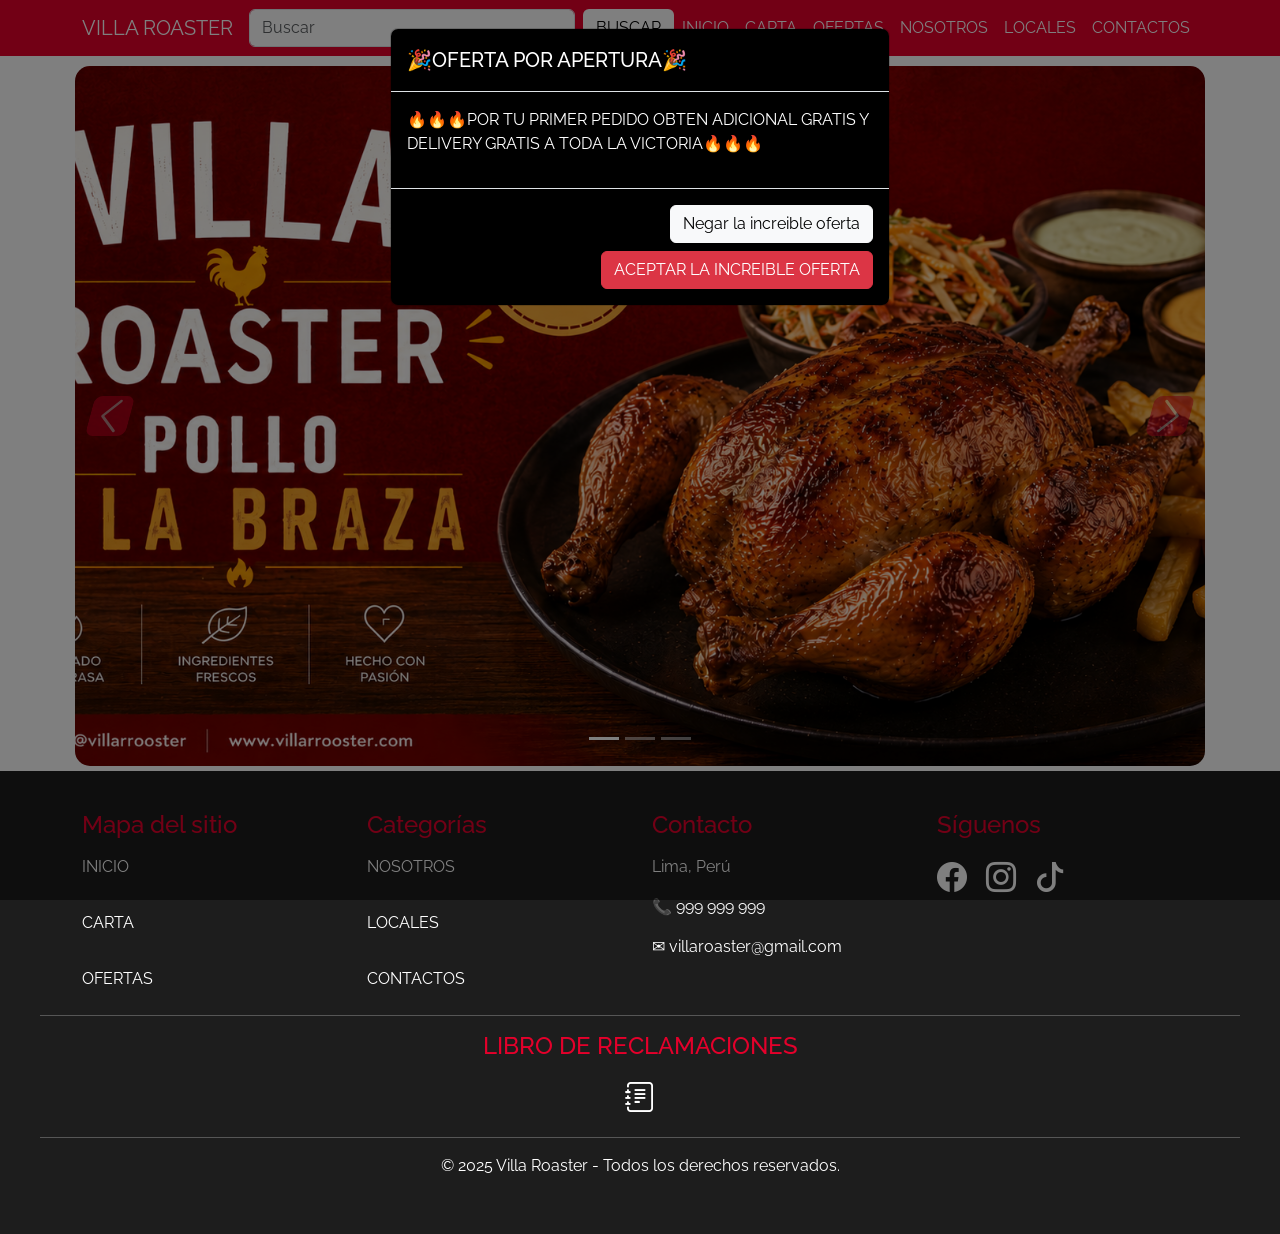
==== index.html @ 6eac6cca "Cambio en el acordeon a colores rojos" ====
<!DOCTYPE html>
<html lang="en">
<head>
    <meta charset="UTF-8">
    <meta name="viewport" content="width=device-width, initial-scale=1.0">
    <title>Document</title>
    <link href="https://cdn.jsdelivr.net/npm/bootstrap@5.3.8/dist/css/bootstrap.min.css" rel="stylesheet" integrity="sha384-sRIl4kxILFvY47J16cr9ZwB07vP4J8+LH7qKQnuqkuIAvNWLzeN8tE5YBujZqJLB" crossorigin="anonymous">
    <!-- iconos de bootstrap -->
     <link rel="stylesheet" href="https://cdn.jsdelivr.net/npm/bootstrap-icons@1.13.1/font/bootstrap-icons.min.css">
     <link rel="stylesheet" href="css/style.css">
     <!-- tipografia de google-->
     <link rel="preconnect" href="https://fonts.googleapis.com">
<link rel="preconnect" href="https://fonts.gstatic.com" crossorigin>
<link href="https://fonts.googleapis.com/css2?family=Raleway:ital,wght@0,100..900;1,100..900&display=swap" rel="stylesheet">
</head>
<body>
    <header class="mdm-header-bg">
        <nav class="navbar mdm-navbar navbar-expand-lg">
            <div class="container">
                <a class="navbar-brand mdm-navbar-name" href="index.html">VILLA ROASTER</a>
                <button class="navbar-toggler" type="button" data-bs-toggle="collapse" data-bs-target="#navbarSupportedContent" aria-controls="navbarSupportedContent" aria-expanded="false" aria-label="Toggle navigation">
                <span class="navbar-toggler-icon"></span>
                </button>
                <form class="d-flex" role="search">
                    <input class="form-control me-2" type="search" placeholder="Buscar" aria-label="Search"/>
                    <button class="btn mdm-btn-header" type="submit">BUSCAR</button>
                </form>
                <div class="collapse navbar-collapse" id="navbarSupportedContent">
                <ul class="navbar-nav ms-auto mb-2 mb-lg-0">
                    <li class="nav-item">
                    <a class="nav-link mdm-nav-link active" aria-current="page" href="index.html">INICIO</a>
                    </li>
                    <li class="nav-item">
                    <a class="nav-link  mdm-nav-link" href="carta.html">CARTA</a>
                    </li>
                    <li class="nav-item">
                    <a class="nav-link  mdm-nav-link" href="ofertas.html">OFERTAS</a>
                    </li>
                    <li class="nav-item">
                    <a class="nav-link  mdm-nav-link" href="nosotros.html">NOSOTROS</a>
                    </li>
                    <li class="nav-item">
                    <a class="nav-link  mdm-nav-link" href="locales.html">LOCALES</a>
                    </li>
                    <li class="nav-item">
                    <a class="nav-link  mdm-nav-link" href="contactos.html">CONTACTOS</a>
                    </li>
                </ul>
                </div>
            </div>
        </nav>
    </header>
    <main class="container mdm-main">
        <div id="carouselExampleIndicators" class="carousel slide">
  <div class="carousel-indicators">
    <button type="button" data-bs-target="#carouselExampleIndicators" data-bs-slide-to="0" class="active" aria-current="true" aria-label="Slide 1"></button>
    <button type="button" data-bs-target="#carouselExampleIndicators" data-bs-slide-to="1" aria-label="Slide 2"></button>
    <button type="button" data-bs-target="#carouselExampleIndicators" data-bs-slide-to="2" aria-label="Slide 3"></button>
  </div>
  <div class="carousel-inner">
    <div class="carousel-item mdm-carousel-item active">
      <img src="images/pollov1-index.png" class="d-block w-100" alt="...">
    </div>
    <div class="carousel-item mdm-carousel-item">
      <img src="images/pollov2-index.jfif" class="d-block w-100" alt="...">
    </div>
    <div class="carousel-item mdm-carousel-item">
      <img src="images/pollov3-index.jfif" class="d-block w-100" alt="...">
    </div>
  </div>
  <button class="carousel-control-prev mdm-carousel-control-prev" type="button" data-bs-target="#carouselExampleIndicators" data-bs-slide="prev">
    <span class="carousel-control-prev-icon mdm-carousel-control-prev-icon" aria-hidden="true"></span>
    <span class="visually-hidden">Previous</span>
  </button>
  <button class="carousel-control-next mdm-carousel-control-next" type="button" data-bs-target="#carouselExampleIndicators" data-bs-slide="next">
    <span class="carousel-control-next-icon mdm-carousel-control-next-icon" aria-hidden="true"></span>
    <span class="visually-hidden">Next</span>
  </button>
</div>
    </main>
    <footer class="mdm-footer">
    <div class="container">
    <div class="row">

        <div class="col-md-3">
            <h4>Mapa del sitio</h4>

            <a href='index.html'>INICIO</a><br>
            <a href='/carta.html'>CARTA</a><br>
            <a href='/ofertas.html'>OFERTAS</a>
        </div>

        <div class="col-md-3">
            <h4>Categorías</h4>

            <a href='/nosotros.html'>NOSOTROS</a><br>
            <a href='/locales.html'>LOCALES</a><br>
            <a href='/contactos.html'>CONTACTOS</a>
        </div>

        <div class="col-md-3">
            <h4>Contacto</h4>

            <p> Lima, Perú</p>
            <p>📞 999 999 999</p>
            <p>✉ villaroaster@gmail.com</p>
        </div>
        <div class="col-md-3">
            <h4>Síguenos</h4>

            <i class="bi bi-facebook"></i>
            <i class="bi bi-instagram"></i>
            <i class="bi bi-tiktok"></i>
        </div>
    </div>
    </div>
    <hr>
    <div class="row mdm-libro_de_reclamaciones">
      <h4>LIBRO DE RECLAMACIONES</h4>
      <i class="bi bi-journal-text"></i>
    </div>
    <hr>
    <p class="text-center">
        © 2025 Villa Roaster - Todos los derechos reservados.
    </p>
</footer>
<div class="modal" id="modal" tabindex="-1">
  <div class="modal-dialog">
    <div class="modal-content">
      <div class="modal-header">
        <h5 class="modal-title">🎉OFERTA POR APERTURA🎉</h5>
        <button type="button" class="btn-close" data-bs-dismiss="modal" aria-label="Close"></button>
      </div>
      <div class="modal-body">
        <p>🔥🔥🔥POR TU PRIMER PEDIDO OBTEN ADICIONAL GRATIS Y DELIVERY GRATIS A TODA LA VICTORIA🔥🔥🔥</p>
      </div>
      <div class="modal-footer ">
        <button type="button" class="btn btn-light" data-bs-dismiss="modal">Negar la increible oferta</button>
        <a href="contactos.html"class="btn btn-danger">ACEPTAR LA INCREIBLE OFERTA</a>
      </div>
    </div>
  </div>
</div>
<script src="https://cdn.jsdelivr.net/npm/bootstrap@5.3.8/dist/js/bootstrap.bundle.min.js"></script>
<script>
    window.onload = function () {
        const modal = new bootstrap.Modal(document.getElementById('modal'));
        modal.show();
    };
</script>
</body>
</html>
---- css/style.css ----
body{
    font-family: "Raleway", sans-serif;
}
.mdm-logo-header{
    max-width: 100px;
}
.mdm-btn-header{
    background-color: white;
    color: black;
}
.mdm-header-seeker{
    width: 1500px;
    gap: 15px;
}
.mdm-navbar-name.navbar-brand{
    color: white !important;
}
.mdm-nav-link{
    color: white !important;
    gap: 5px;
}
.mdm-villaroaster-header{
    color: white;
}

.mdm-navbar{ 
    background-color: #E4002B;
}
.mdm-navbar form{
    width: 500px;
}
.mdm-main{
    margin-top: 5px;
    padding: 5px;
}

.mdm-carousel-item img{ 
    width: 100%;
    height: 700px;
    object-fit: cover;
    border-radius: 15px;
}

.mdm-carousel-control-prev{
    justify-content: flex-start;
    padding-left: 15px;
}

.mdm-carousel-control-next{ /* Mueve el boton de la flecha derecha hacia el borde derecho */
    justify-content: flex-end;
    padding-right: 15px;
}

.mdm-carousel-control-prev-icon,
.mdm-carousel-control-next-icon{
    background-color: #E4002B; /* Fondo rojo */
    padding: 20px;
    border-radius: 8px; 
    transform: skew(-15deg); /*inclina un boton*/
}
.mdm-footer{
    background-color: #1d1d1d;
    color: white;
    padding: 40px;
}

.mdm-footer h4{
    margin-bottom: 15px;
    color: #E4002B;
}

.mdm-footer a{
    color: white;
    text-decoration: none;
    display: block;
    margin-bottom: 8px;
}

.mdm-footer a:hover{
    color: #E4002B;
}

.mdm-footer i{
    font-size: 30px;
    margin-right: 15px;
    cursor: pointer;
}
.mdm-libro_de_reclamaciones{
    text-align: center;
}
.mdm-cards{
    border: none;
}
.mdm-cards img{
        width: 100%;
     height: 300px;
     object-fit: cover;
}
.modal-content h5{
color: white;
}
.modal-content p{
    color: white;
}
.modal-content{
    background-color: black;
}
.mdm-accordion-nosotros{
    background-color: #E4002B;
    color: white;
    border-radius: 15px;
}
.mdm-accordion-nosotros .accordion-button{
    background-color: #E4002B;
    color: white;
}
.mdm-accordion-nosotros .accordion-button:focus{
    box-shadow: none;
    outline: none;
}
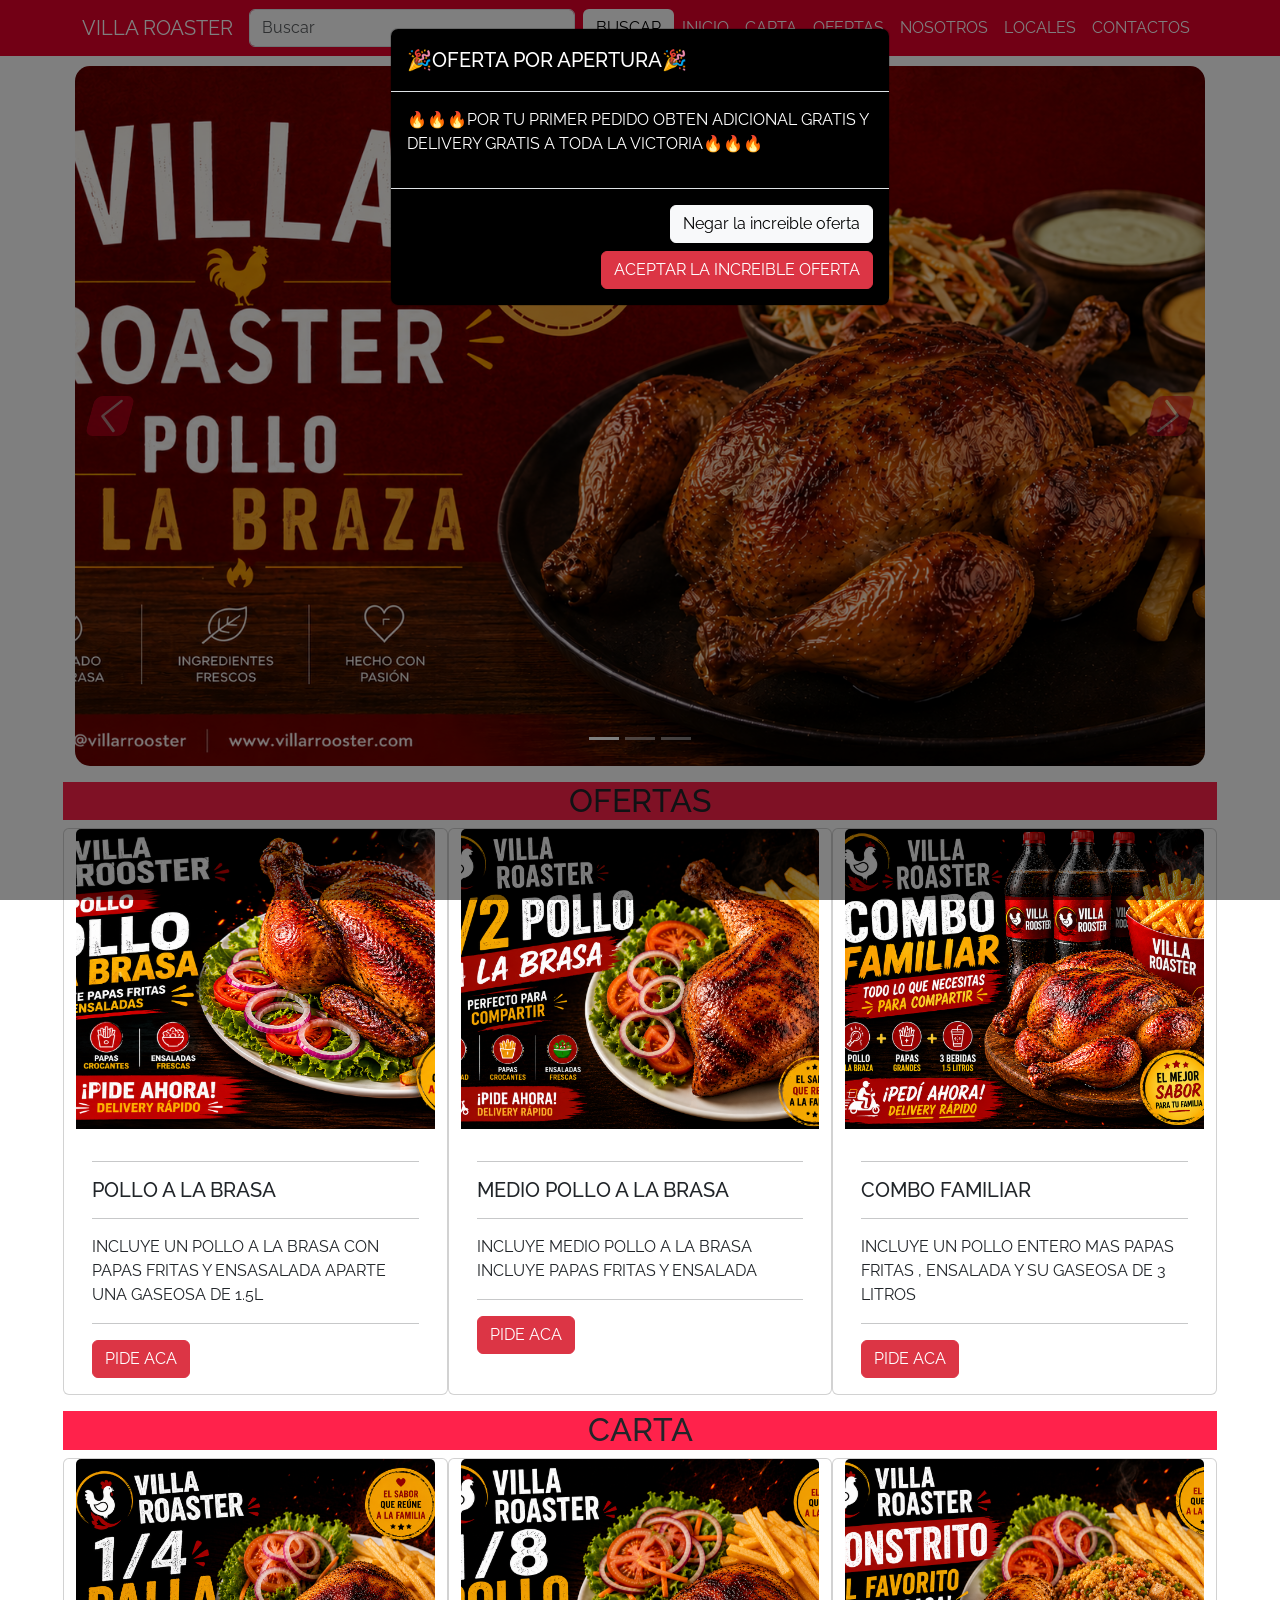
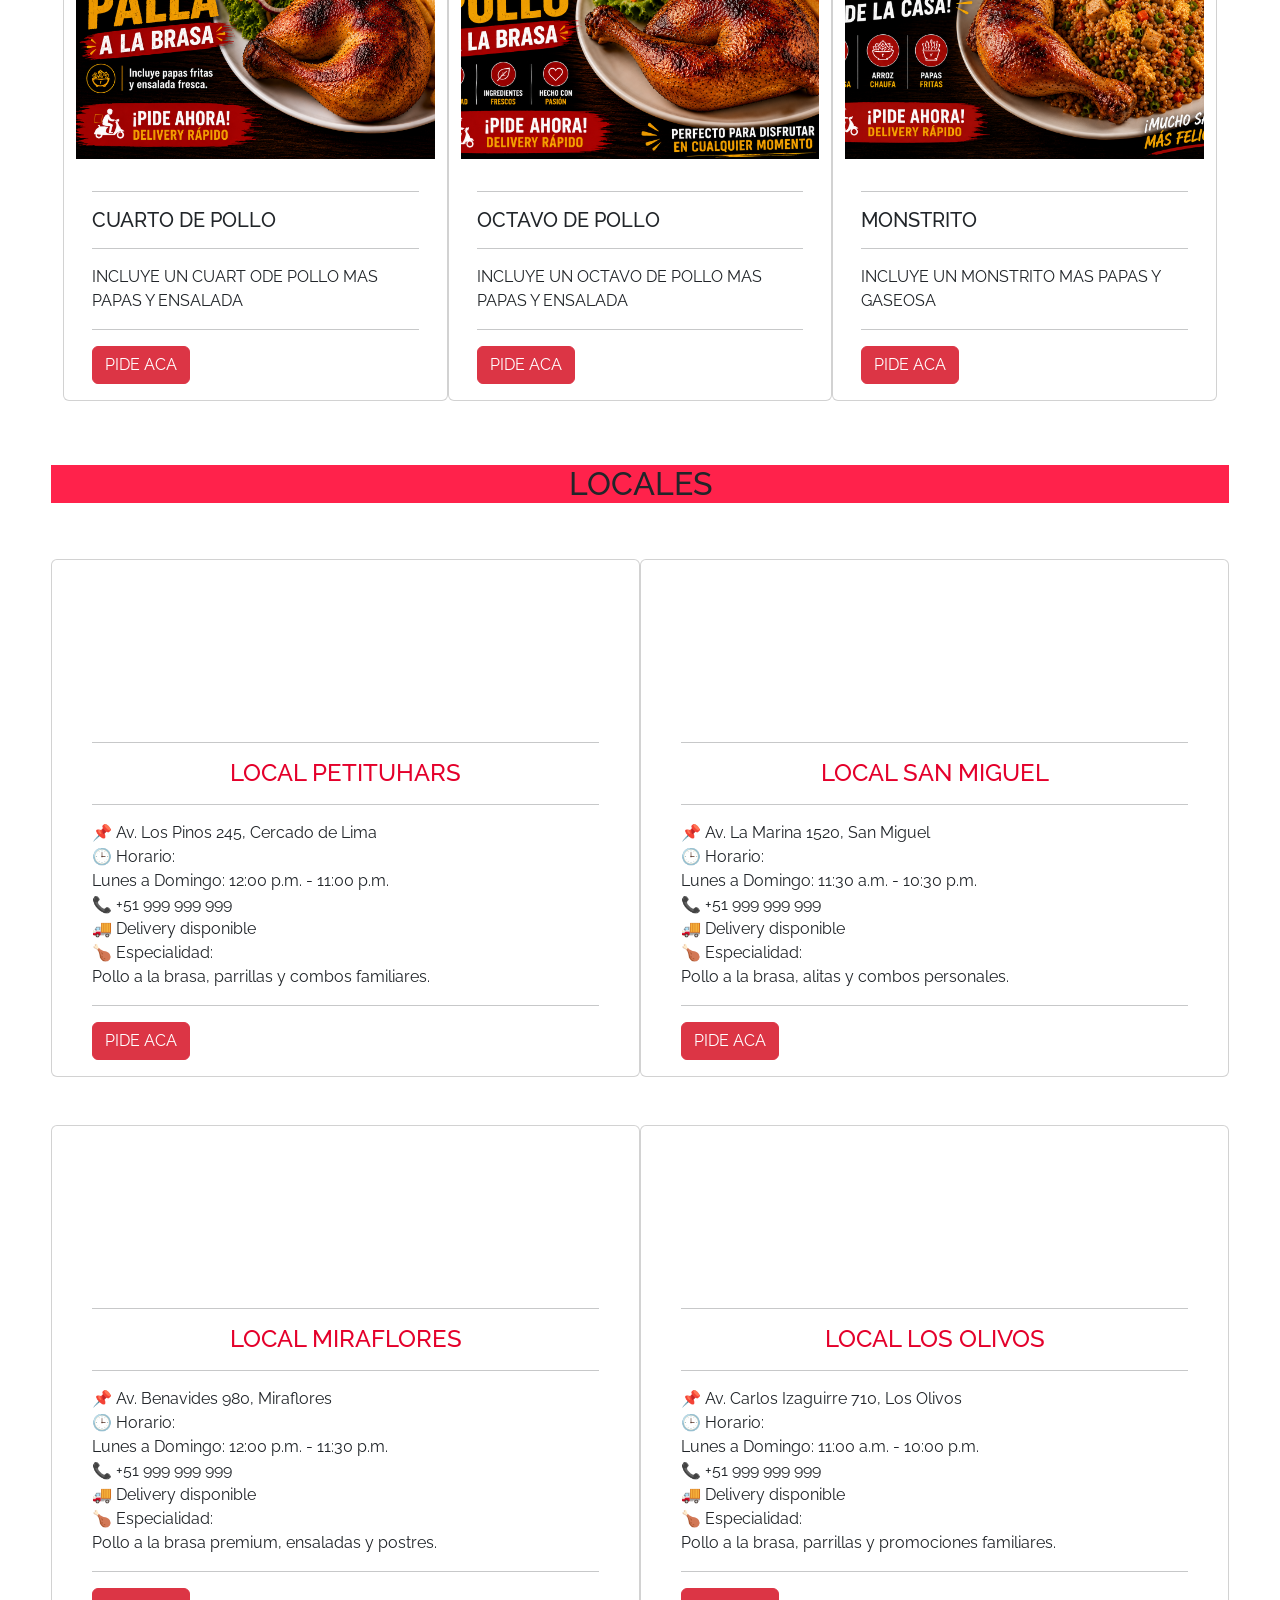
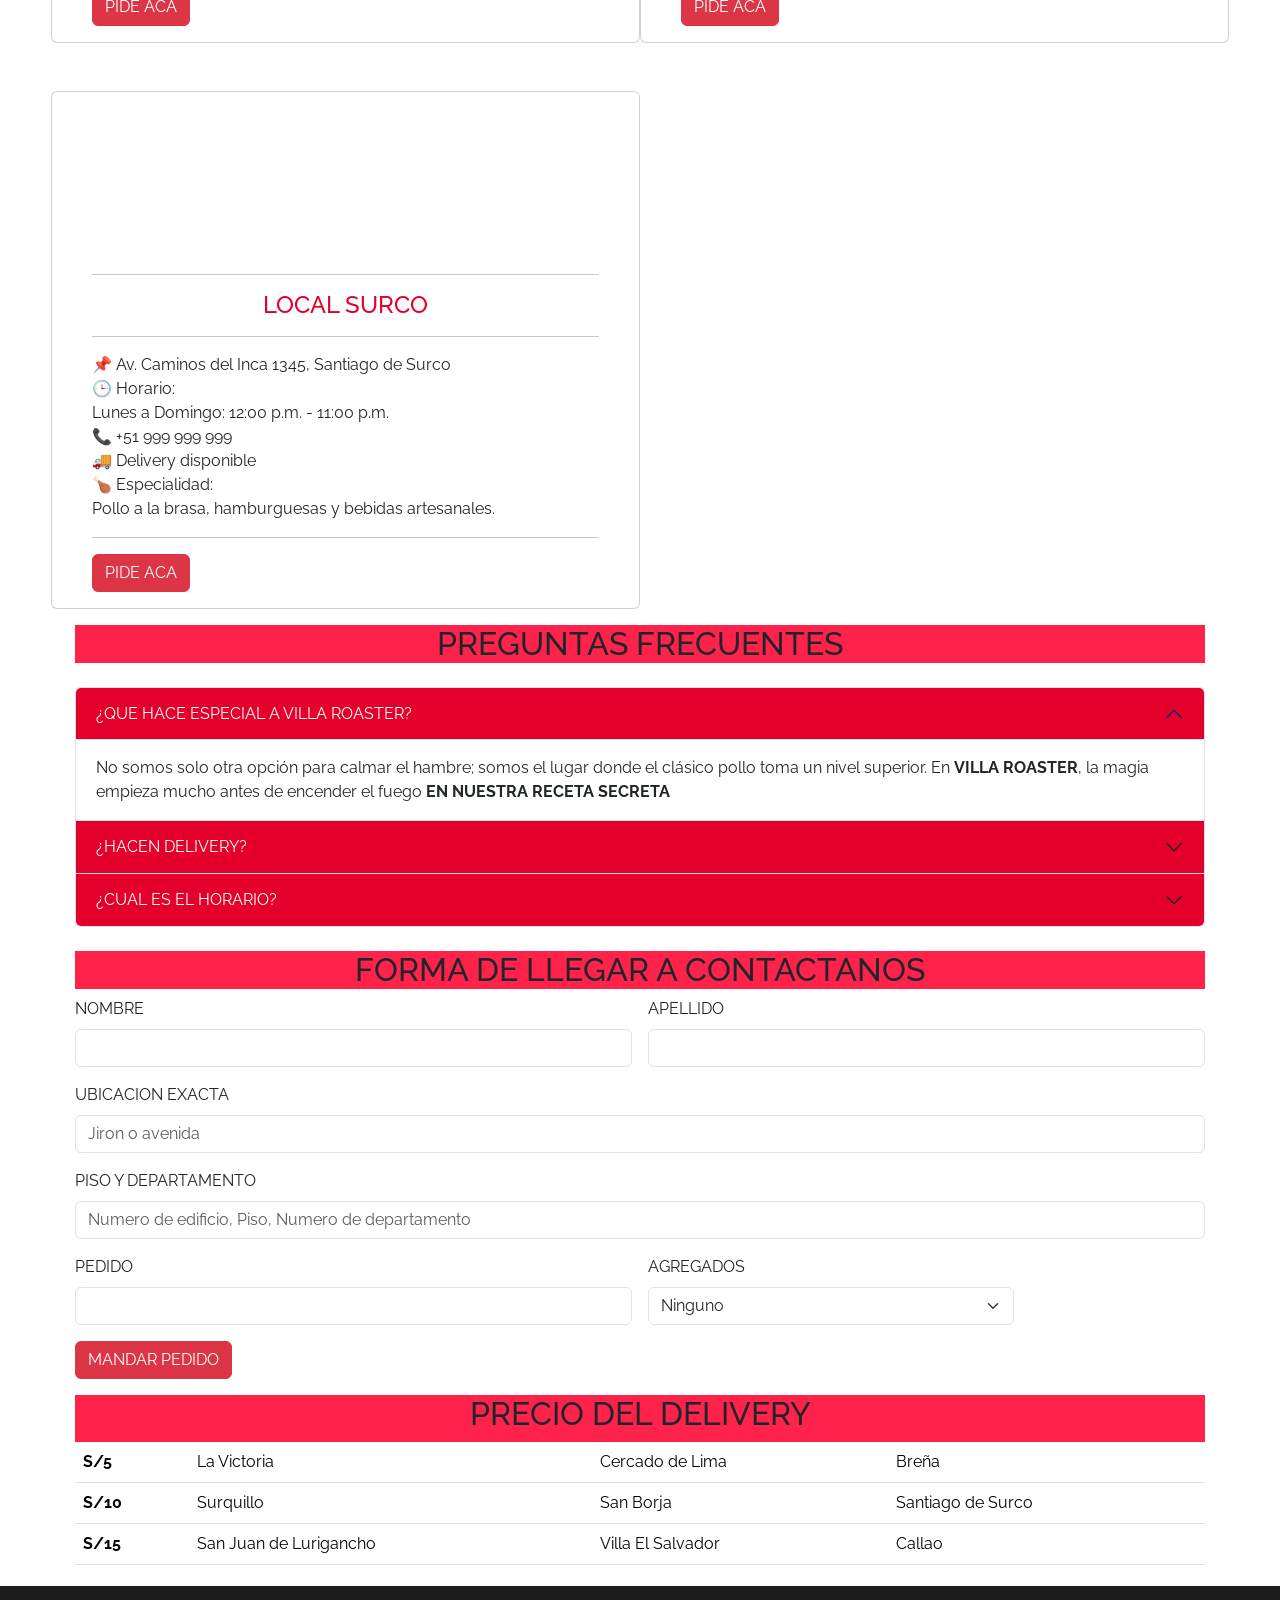
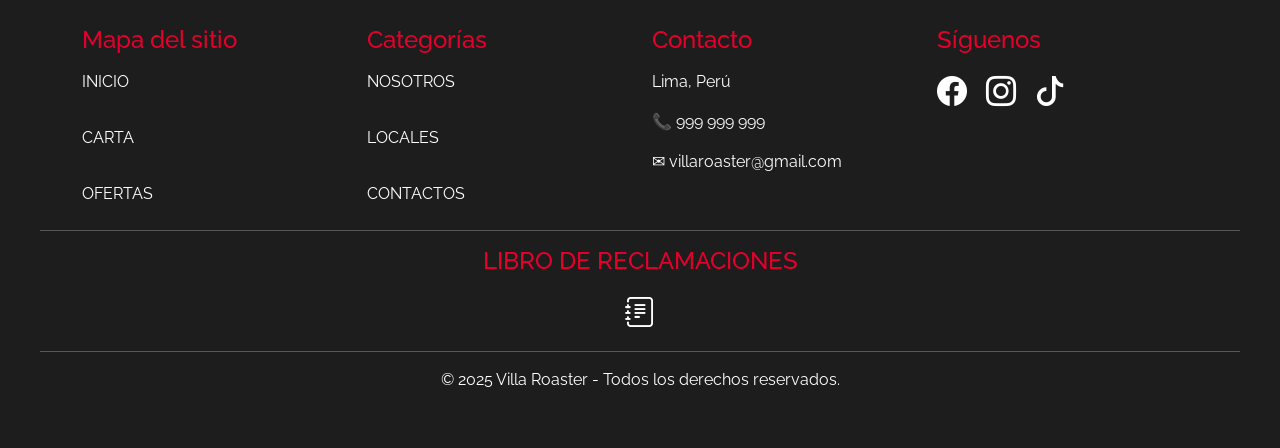
==== commit 3a7c9181: "Se mejoro la presentacion del index" ====
--- a/index.html
+++ b/index.html
@@ -77,6 +77,287 @@
     <span class="visually-hidden">Next</span>
   </button>
 </div>
+<section class="row mdm-cards my-3">
+  <h2 class="mdm-background-h2 mdm-h2-index">OFERTAS</h2>
+  <div class="card col-md-6 col-lg-4">
+              <img src="images/ofertav1" class="card-img-top" alt="...">
+             <div class="card-body">
+                <hr>
+                 <h5 class="card-title">POLLO A LA BRASA</h5>
+                 <hr>
+                 <p class="card-text"> INCLUYE UN POLLO A LA BRASA
+                    CON PAPAS FRITAS Y ENSASALADA APARTE UNA GASEOSA DE 1.5L
+                 </p>
+                 <hr>
+                 <a href="contactos.html" class="btn btn-danger">PIDE ACA</a>
+             </div>
+          </div>
+          <div class="card col-md-6 col-lg-4">
+              <img src="images/ofertav2.png" class="card-img-top" alt="...">
+             <div class="card-body">
+                <hr>
+                 <h5 class="card-title">MEDIO POLLO A LA BRASA</h5>
+                 <hr>
+                 <p class="card-text">INCLUYE MEDIO POLLO A LA BRASA
+                    INCLUYE PAPAS FRITAS Y ENSALADA
+                 </p>
+                 <hr>
+                 <a href="contactos.html" class="btn btn-danger">PIDE ACA</a>
+             </div>
+          </div>
+          <div class="card col-md-6 col-lg-4">
+              <img src="images/ofertav3.png" class="card-img-top" alt="...">
+             <div class="card-body">
+                <hr>
+                 <h5 class="card-title">COMBO FAMILIAR </h5>
+                 <hr>
+                 <p class="card-text">INCLUYE UN POLLO ENTERO MAS PAPAS FRITAS , ENSALADA Y SU GASEOSA DE 3 LITROS</p>
+                 <hr>
+                 <a href="contac" class="btn btn-danger">PIDE ACA</a>
+             </div>
+          </div>
+</section>
+<section class="row mdm-cards my-3">
+  <H2 class="mdm-background-h2 mdm-h2-index">CARTA</H2>
+  <div class="card col-md-6 col-lg-4">
+              <img src="images/cartav1.png" class="card-img-top" alt="...">
+             <div class="card-body">
+                <hr>
+                 <h5 class="card-title">CUARTO DE POLLO</h5>
+                 <hr>
+                 <p class="card-text"> INCLUYE UN CUART ODE POLLO MAS PAPAS Y ENSALADA
+                 </p>
+                 <hr>
+                 <a href="contactos.html" class="btn btn-danger">PIDE ACA</a>
+             </div>
+          </div>
+          <div class="card col-md-6 col-lg-4">
+              <img src="images/cartav2.png" class="card-img-top" alt="...">
+             <div class="card-body">
+                <hr>
+                 <h5 class="card-title">OCTAVO DE POLLO</h5>
+                 <hr>
+                 <p class="card-text">INCLUYE UN OCTAVO DE POLLO MAS PAPAS Y ENSALADA
+                 </p>
+                 <hr>
+                 <a href="contactos.html" class="btn btn-danger">PIDE ACA</a>
+             </div>
+          </div>
+          <div class="card col-md-6 col-lg-4">
+              <img src="images/cartav3.png" class="card-img-top" alt="...">
+             <div class="card-body">
+                <hr>
+                 <h5 class="card-title">MONSTRITO </h5>
+                 <hr>
+                 <p class="card-text">INCLUYE UN MONSTRITO MAS PAPAS Y GASEOSA</p>
+                 <hr>
+                 <a href="contac" class="btn btn-danger">PIDE ACA</a>
+             </div>
+          </div>
+</section>
+<section class="row my-3 g-5">
+  <h2 class="mdm-background-h2 mdm-h2-index">LOCALES</h2>
+  <div class="card col-md-12 col-lg-6">
+              <iframe class="mdm-google" src="https://www.google.com/maps/embed?pb=!1m18!1m12!1m3!1d4689.100770601916!2d-77.03832402413627!3d-12.067105942281426!2m3!1f0!2f0!3f0!3m2!1i1024!2i768!4f13.1!3m3!1m2!1s0x9105c8eb0ef54037%3A0x6dc14dcc4062cff1!2sIDAT%20-%20Campus%20Centro%20de%20Lima!5e1!3m2!1sen!2spe!4v1783303279409!5m2!1sen!2spe"style="border:0;" allowfullscreen="" loading="lazy" referrerpolicy="strict-origin-when-cross-origin"></iframe>
+             <div class="card-body">
+                <hr>
+                 <h4 class="card-title mdm-card-text">LOCAL PETITUHARS</h4>
+                 <p class="card-text mdm-card-text"> 
+                    <hr>
+                    📌 Av. Los Pinos 245, Cercado de Lima <br>
+                    🕒 Horario:<br>
+                    Lunes a Domingo: 12:00 p.m. - 11:00 p.m. <br>
+                    📞 +51 999 999 999 <br>
+                    🚚 Delivery disponible <br>
+                    🍗 Especialidad:<br>
+                    Pollo a la brasa, parrillas y combos familiares.
+                 </p>
+                 <hr>
+                 <a href="contactos.html" class="btn btn-danger">PIDE ACA</a>
+             </div>
+          </div>
+          <div class="card col-md-12 col-lg-6">
+              <iframe class="mdm-google" src="https://www.google.com/maps/embed?pb=!1m18!1m12!1m3!1d4689.100770601916!2d-77.03832402413627!3d-12.067105942281426!2m3!1f0!2f0!3f0!3m2!1i1024!2i768!4f13.1!3m3!1m2!1s0x9105c8eb0ef54037%3A0x6dc14dcc4062cff1!2sIDAT%20-%20Campus%20Centro%20de%20Lima!5e1!3m2!1sen!2spe!4v1783303279409!5m2!1sen!2spe"style="border:0;" allowfullscreen="" loading="lazy" referrerpolicy="strict-origin-when-cross-origin"></iframe>
+             <div class="card-body">
+                <hr>
+                 <h4 class="card-title mdm-card-text">LOCAL SAN MIGUEL</h4>
+                 <p class="card-text mdm-card-text"> 
+                    <hr>
+                    📌 Av. La Marina 1520, San Miguel <br>
+                    🕒 Horario:<br>
+                    Lunes a Domingo: 11:30 a.m. - 10:30 p.m. <br>
+                    📞 +51 999 999 999 <br>
+                    🚚 Delivery disponible <br>
+                    🍗 Especialidad:<br>
+                    Pollo a la brasa, alitas y combos personales.
+                 </p>
+                 <hr>
+                 <a href="contactos.html" class="btn btn-danger">PIDE ACA</a>
+             </div>
+          </div>
+          <div class="card col-md-12 col-lg-6">
+              <iframe class="mdm-google" src="https://www.google.com/maps/embed?pb=!1m18!1m12!1m3!1d4689.100770601916!2d-77.03832402413627!3d-12.067105942281426!2m3!1f0!2f0!3f0!3m2!1i1024!2i768!4f13.1!3m3!1m2!1s0x9105c8eb0ef54037%3A0x6dc14dcc4062cff1!2sIDAT%20-%20Campus%20Centro%20de%20Lima!5e1!3m2!1sen!2spe!4v1783303279409!5m2!1sen!2spe"style="border:0;" allowfullscreen="" loading="lazy" referrerpolicy="strict-origin-when-cross-origin"></iframe>
+             <div class="card-body">
+                <hr>
+                 <h4 class="card-title mdm-card-text">LOCAL MIRAFLORES</h4>
+                 <p class="card-text mdm-card-text"> 
+                    <hr>
+                    📌 Av. Benavides 980, Miraflores <br>
+                    🕒 Horario:<br>
+                    Lunes a Domingo: 12:00 p.m. - 11:30 p.m. <br>
+                    📞 +51 999 999 999 <br>
+                    🚚 Delivery disponible <br>
+                    🍗 Especialidad:<br>
+                    Pollo a la brasa premium, ensaladas y postres.
+                 <hr>
+                 <a href="contactos.html" class="btn btn-danger">PIDE ACA</a>
+             </div>
+          </div>
+          <div class="card col-md-12 col-lg-6">
+              <iframe class="mdm-google" src="https://www.google.com/maps/embed?pb=!1m18!1m12!1m3!1d4689.100770601916!2d-77.03832402413627!3d-12.067105942281426!2m3!1f0!2f0!3f0!3m2!1i1024!2i768!4f13.1!3m3!1m2!1s0x9105c8eb0ef54037%3A0x6dc14dcc4062cff1!2sIDAT%20-%20Campus%20Centro%20de%20Lima!5e1!3m2!1sen!2spe!4v1783303279409!5m2!1sen!2spe"style="border:0;" allowfullscreen="" loading="lazy" referrerpolicy="strict-origin-when-cross-origin"></iframe>
+             <div class="card-body">
+                <hr>
+                 <h4 class="card-title mdm-card-text">LOCAL LOS OLIVOS</h4>
+                 <p class="card-text mdm-card-text"> 
+                    <hr>
+                    📌 Av. Carlos Izaguirre 710, Los Olivos <br>
+                    🕒 Horario:<br>
+                    Lunes a Domingo: 11:00 a.m. - 10:00 p.m. <br>
+                    📞 +51 999 999 999 <br>
+                    🚚 Delivery disponible <br>
+                    🍗 Especialidad:<br>
+                    Pollo a la brasa, parrillas y promociones familiares.
+                 </p>
+                 <hr>
+                 <a href="contactos.html" class="btn btn-danger">PIDE ACA</a>
+             </div>
+          </div>
+          <div class="card col-md-12 col-lg-6">
+              <iframe class="mdm-google" src="https://www.google.com/maps/embed?pb=!1m18!1m12!1m3!1d4689.100770601916!2d-77.03832402413627!3d-12.067105942281426!2m3!1f0!2f0!3f0!3m2!1i1024!2i768!4f13.1!3m3!1m2!1s0x9105c8eb0ef54037%3A0x6dc14dcc4062cff1!2sIDAT%20-%20Campus%20Centro%20de%20Lima!5e1!3m2!1sen!2spe!4v1783303279409!5m2!1sen!2spe"style="border:0;" allowfullscreen="" loading="lazy" referrerpolicy="strict-origin-when-cross-origin"></iframe>
+             <div class="card-body">
+                <hr>
+                 <h4 class="card-title mdm-card-text">LOCAL SURCO</h4>
+                 <p class="card-text mdm-card-text"> 
+                    <hr>
+                    📌 Av. Caminos del Inca 1345, Santiago de Surco <br>
+                    🕒 Horario:<br>
+                    Lunes a Domingo: 12:00 p.m. - 11:00 p.m. <br>
+                    📞 +51 999 999 999 <br>
+                    🚚 Delivery disponible <br>
+                    🍗 Especialidad:<br>
+                    Pollo a la brasa, hamburguesas y bebidas artesanales.
+                 </p>
+                 <hr>
+                 <a href="contactos.html" class="btn btn-danger">PIDE ACA</a>
+             </div>
+          </div>
+</section>
+<section class="g-3">
+  <H2 class="mdm-background-h2 mdm-h2-index">PREGUNTAS FRECUENTES</H2>
+  <div class="accordion my-4 mdm-accordion-nosotros" id="accordionExample">
+  <div class="accordion-item">
+    <h2 class="accordion-header">
+      <button class="accordion-button" type="button" data-bs-toggle="collapse" data-bs-target="#collapseOne" aria-expanded="true" aria-controls="collapseOne">
+        ¿QUE HACE ESPECIAL A VILLA ROASTER?
+      </button>
+    </h2>
+    <div id="collapseOne" class="accordion-collapse collapse show " data-bs-parent="#accordionExample">
+      <div class="accordion-body">
+        No somos solo otra opción para calmar el hambre; somos el lugar donde el clásico pollo toma un nivel superior. En <strong>VILLA ROASTER</strong>, la magia empieza mucho antes de encender el fuego<strong> EN NUESTRA RECETA SECRETA</strong>
+      </div>
+    </div>
+  </div>
+  <div class="accordion-item">
+    <h2 class="accordion-header">
+      <button class="accordion-button collapsed" type="button" data-bs-toggle="collapse" data-bs-target="#collapseTwo" aria-expanded="false" aria-controls="collapseTwo">
+        ¿HACEN DELIVERY?
+      </button>
+    </h2>
+    <div id="collapseTwo" class="accordion-collapse collapse" data-bs-parent="#accordionExample">
+      <div class="accordion-body">
+        <strong>SI</strong>. Hacemos envios a todo lima y el costo depende de su ubicacion
+      </div>
+    </div>
+  </div>
+  <div class="accordion-item">
+    <h2 class="accordion-header">
+      <button class="accordion-button collapsed" type="button" data-bs-toggle="collapse" data-bs-target="#collapseThree" aria-expanded="false" aria-controls="collapseThree">
+        ¿CUAL ES EL HORARIO?
+      </button>
+    </h2>
+    <div id="collapseThree" class="accordion-collapse collapse" data-bs-parent="#accordionExample">
+      <div class="accordion-body">
+        <strong>DE 10:00 AM HASTA LAS 8:00 PM</strong>, Ese es nuestro horario fijo 24/7 como asu vez procuramos el cuidado de nuestros personal con horarios rotativos.
+      </div>
+    </div>
+  </div>
+</div>
+</section>
+<section>
+  <H2 class="mdm-h2-index mdm-background-h2">FORMA DE LLEGAR A CONTACTANOS</H2>
+  <form class="row g-3">
+  <div class="col-md-6">
+    <label for="Nombre" class="form-label">NOMBRE</label>
+    <input type="text" class="form-control" id="inputEmail4">
+  </div>
+  <div class="col-md-6">
+    <label for="Apellido" class="form-label">APELLIDO</label>
+    <input type="text" class="form-control" id="inputPassword4">
+  </div>
+  <div class="col-12">
+    <label for="Ubicacion" class="form-label">UBICACION EXACTA</label>
+    <input type="text" class="form-control" id="inputAddress" placeholder="Jiron o avenida">
+  </div>
+  <div class="col-12">
+    <label for="Piso_Apartamento" class="form-label">PISO Y DEPARTAMENTO</label>
+    <input type="text" class="form-control" id="inputAddress2" placeholder="Numero de edificio, Piso, Numero de departamento">
+  </div>
+  <div class="col-md-6">
+    <label for="Pedido" class="form-label">PEDIDO</label>
+    <input type="text" class="form-control" id="COLOCA TU PEDIDO ">
+  </div>
+  <div class="col-md-4">
+    <label for="AGREGADOS" class="form-label">AGREGADOS</label>
+    <select id="inputState" class="form-select">
+      <option selected>Ninguno</option>
+      <option>Pepsi 3LT</option>
+      <option>Coca Cola 3LT</option>
+      <option>Extra papas</option>
+      <option>Extra Ensalada</option>
+      <option>Extra mayonesa marca Toji aiii</option>
+    </select>
+  </div>
+  </div>
+  <div class="col-12">
+    <button type="submit" class="btn btn-danger">MANDAR PEDIDO</button>
+  </div>
+</form>
+</section>
+<section class="mdm-background-h2 my-3">
+  <h2 class="mdm-h2-index">PRECIO DEL DELIVERY</h2>
+  <table class="table">
+  <tbody class="mdm-table">
+    <tr>
+      <th scope="row">S/5</th>
+      <td>La Victoria</td>
+      <td>Cercado de Lima</td>
+      <td>Breña</td>
+    </tr>
+    <tr>
+      <th scope="row">S/10</th>
+      <td>Surquillo</td>
+      <td>San Borja</td>
+      <td>Santiago de Surco</td>
+    </tr>
+    <tr>
+      <th scope="row">S/15</th>
+      <td>San Juan de Lurigancho</td>
+      <td>Villa El Salvador</td>
+      <td>Callao</td>
+    </tr>
+  </tbody>
+</table>
+</section>
     </main>
     <footer class="mdm-footer">
     <div class="container">
--- a/css/style.css
+++ b/css/style.css
@@ -117,4 +117,26 @@
 .mdm-accordion-nosotros .accordion-button:focus{
     box-shadow: none;
     outline: none;
+}
+.mdm-cards-premises{
+    max-width: 100%;
+    width: 500px;
+    text-align: center;
+    margin: auto;
+    color: red;
+}
+.mdm-video{
+    width: 600px;
+    align-items: center;
+    text-align: center;
+}
+.mdm-card-text{
+    color:#E4002B;
+    text-align: center;
+}
+.mdm-background-h2{
+    background-color: #ff224b;
+}
+.mdm-h2-index{
+    text-align: center;
 }
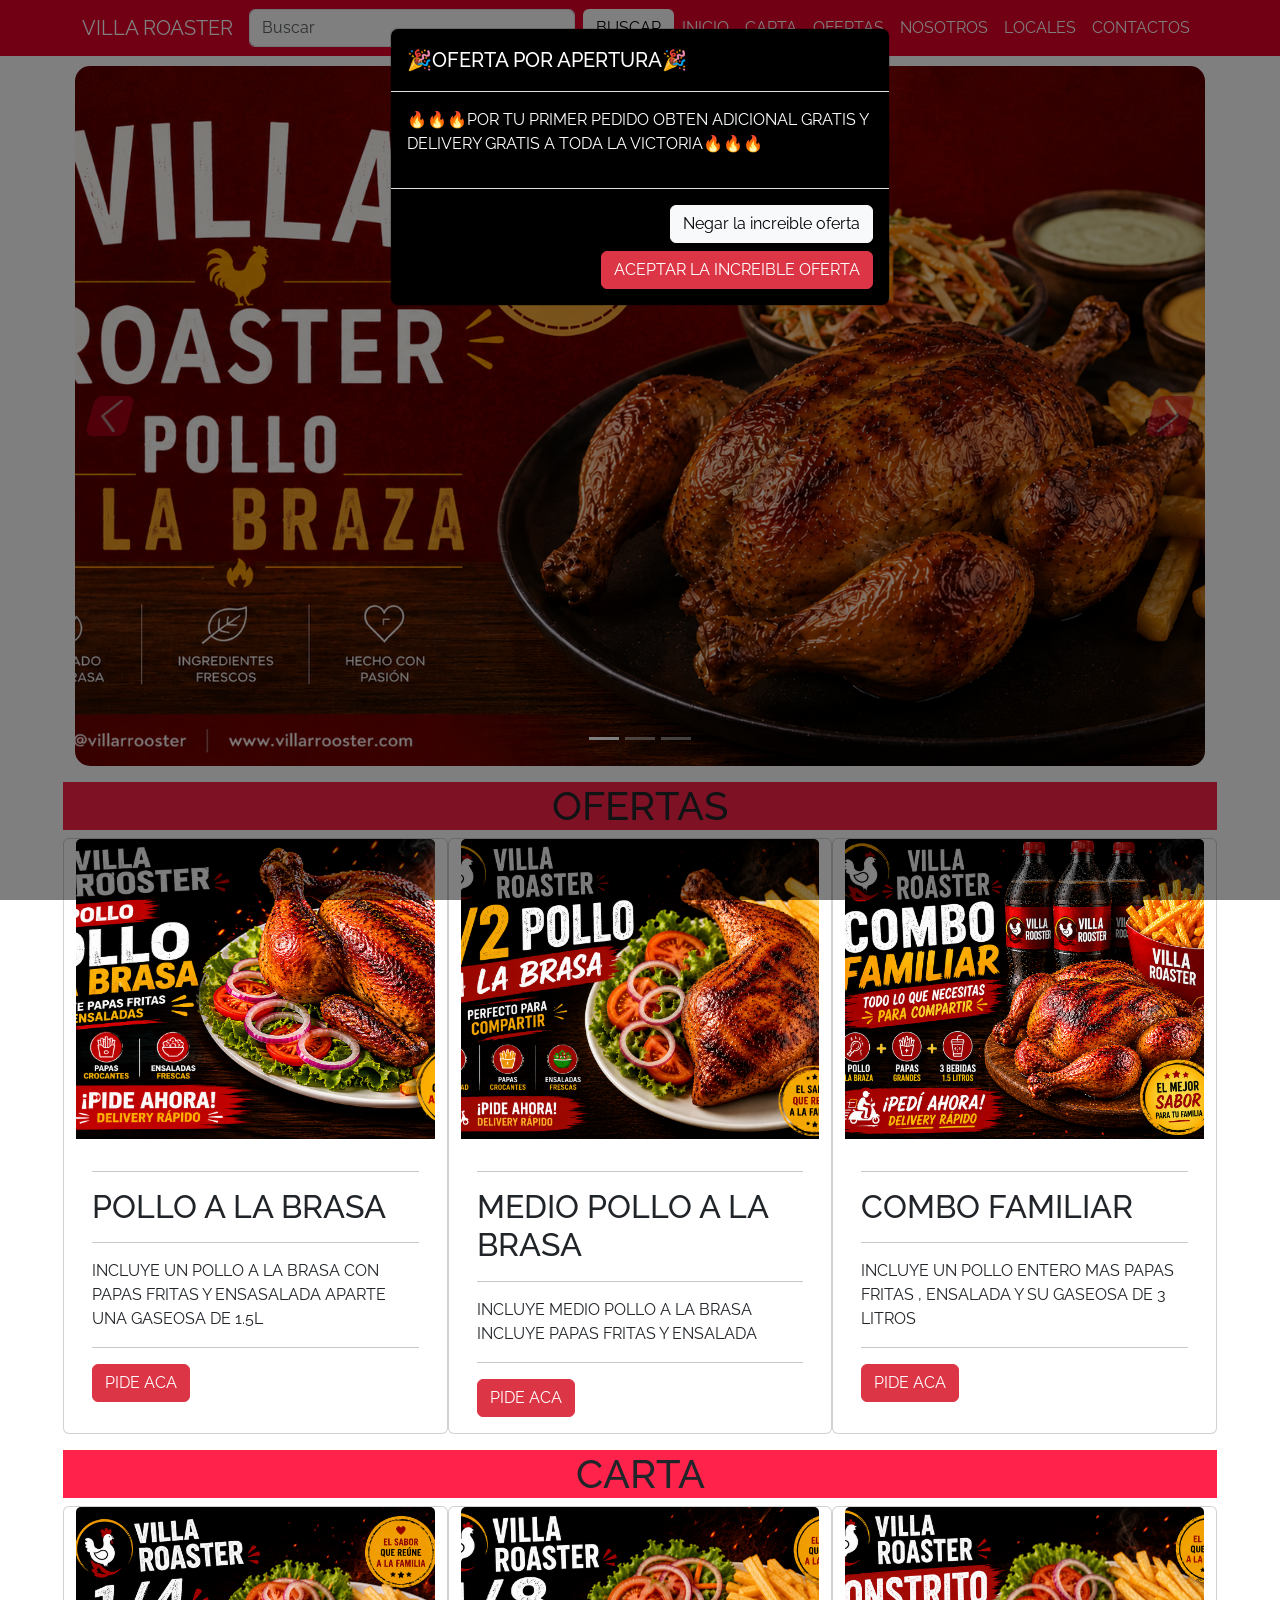
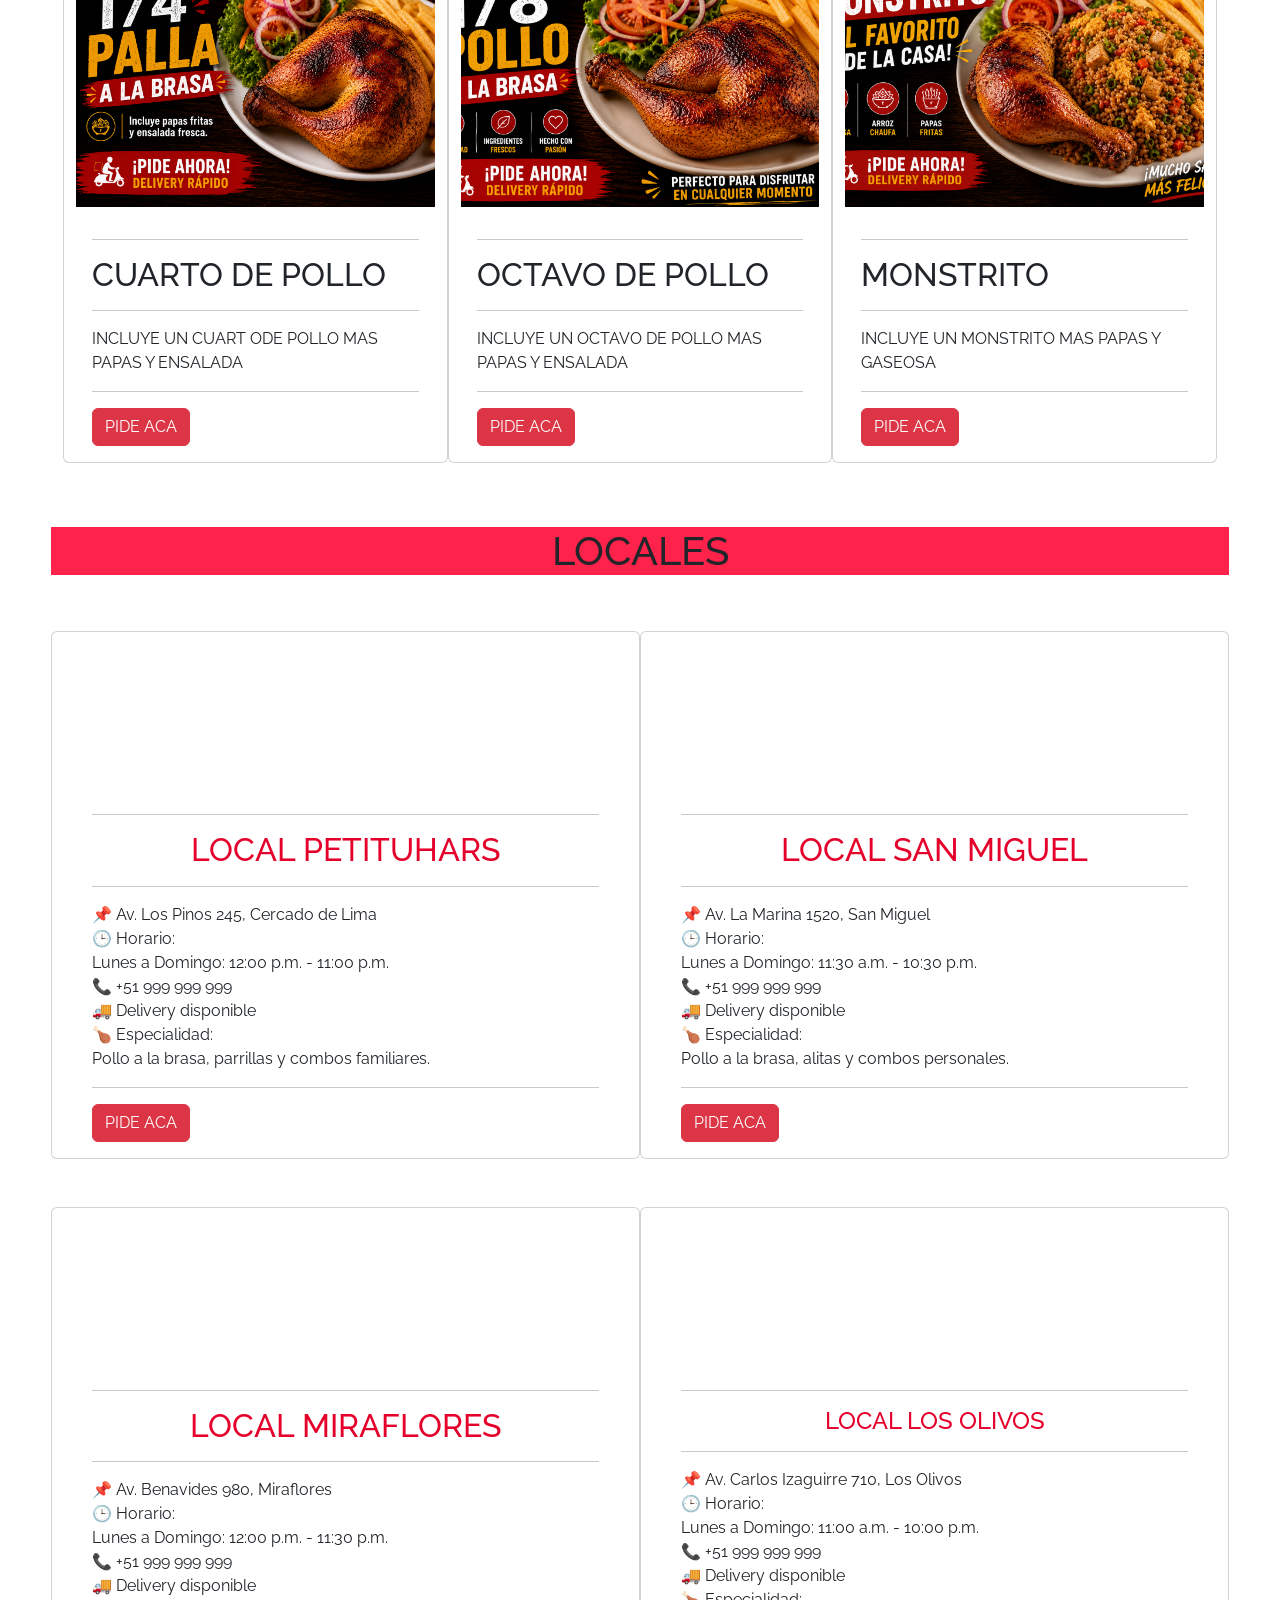
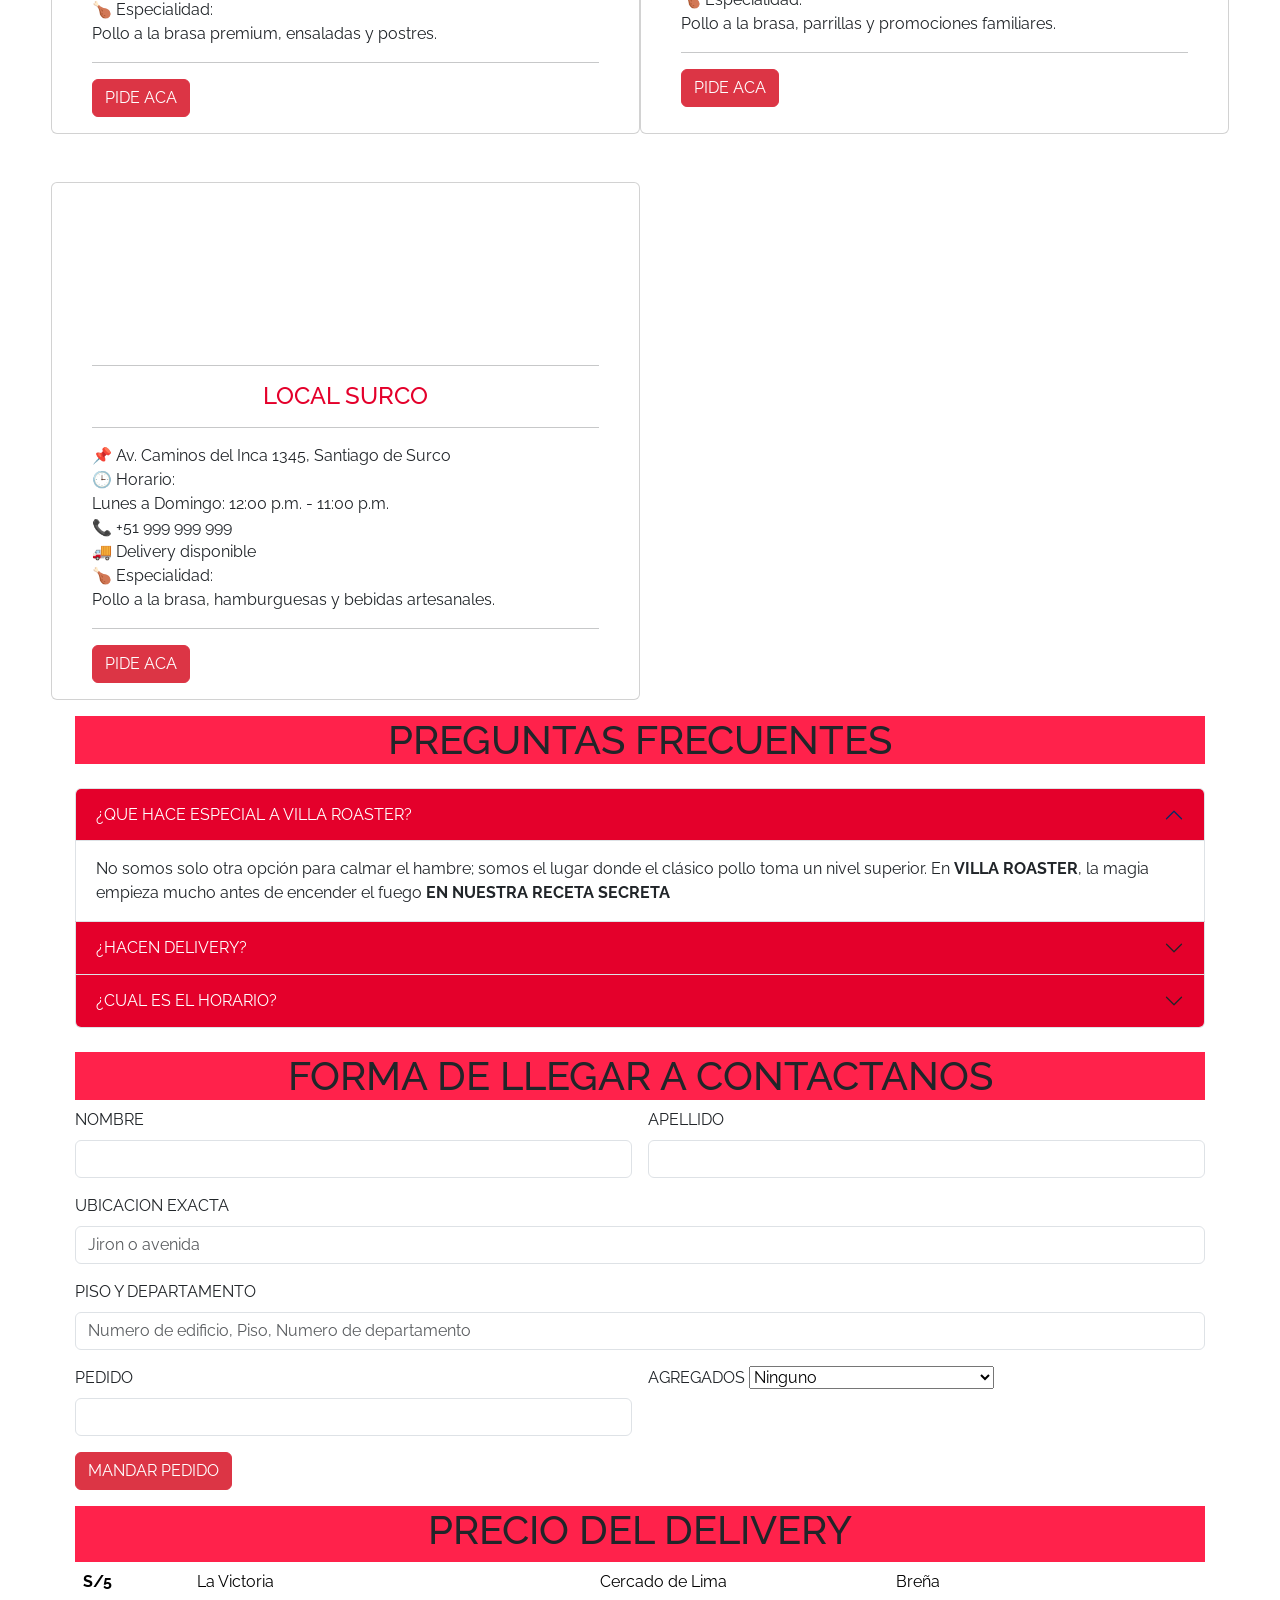
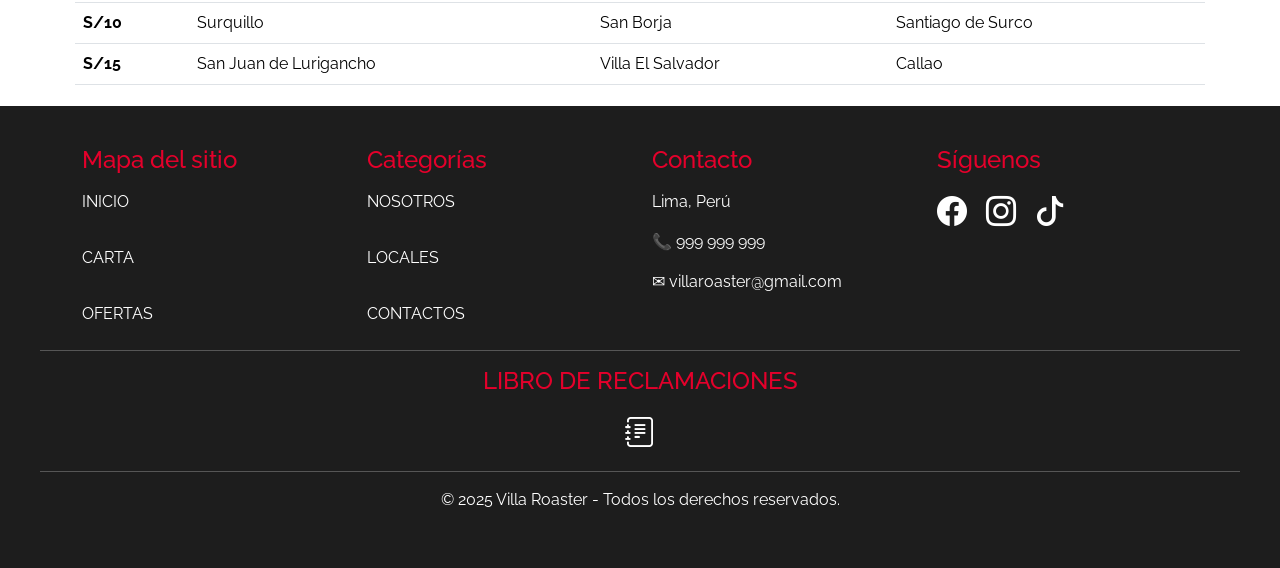
==== commit 1f86d196: "Se mejoro el index con los fallos" ====
--- a/index.html
+++ b/index.html
@@ -1,5 +1,5 @@
 <!DOCTYPE html>
-<html lang="en">
+<html lang="es">
 <head>
     <meta charset="UTF-8">
     <meta name="viewport" content="width=device-width, initial-scale=1.0">
@@ -78,12 +78,12 @@
   </button>
 </div>
 <section class="row mdm-cards my-3">
-  <h2 class="mdm-background-h2 mdm-h2-index">OFERTAS</h2>
+  <h1 class="mdm-background-h2 mdm-h2-index">OFERTAS</h1>
   <div class="card col-md-6 col-lg-4">
               <img src="images/ofertav1" class="card-img-top" alt="...">
              <div class="card-body">
                 <hr>
-                 <h5 class="card-title">POLLO A LA BRASA</h5>
+                 <h2 class="card-title">POLLO A LA BRASA</h2>
                  <hr>
                  <p class="card-text"> INCLUYE UN POLLO A LA BRASA
                     CON PAPAS FRITAS Y ENSASALADA APARTE UNA GASEOSA DE 1.5L
@@ -96,7 +96,7 @@
               <img src="images/ofertav2.png" class="card-img-top" alt="...">
              <div class="card-body">
                 <hr>
-                 <h5 class="card-title">MEDIO POLLO A LA BRASA</h5>
+                 <h2 class="card-title">MEDIO POLLO A LA BRASA</h2>
                  <hr>
                  <p class="card-text">INCLUYE MEDIO POLLO A LA BRASA
                     INCLUYE PAPAS FRITAS Y ENSALADA
@@ -109,7 +109,7 @@
               <img src="images/ofertav3.png" class="card-img-top" alt="...">
              <div class="card-body">
                 <hr>
-                 <h5 class="card-title">COMBO FAMILIAR </h5>
+                 <h2 class="card-title">COMBO FAMILIAR </h2>
                  <hr>
                  <p class="card-text">INCLUYE UN POLLO ENTERO MAS PAPAS FRITAS , ENSALADA Y SU GASEOSA DE 3 LITROS</p>
                  <hr>
@@ -118,12 +118,12 @@
           </div>
 </section>
 <section class="row mdm-cards my-3">
-  <H2 class="mdm-background-h2 mdm-h2-index">CARTA</H2>
+  <H1 class="mdm-background-h2 mdm-h2-index">CARTA</H1>
   <div class="card col-md-6 col-lg-4">
               <img src="images/cartav1.png" class="card-img-top" alt="...">
              <div class="card-body">
                 <hr>
-                 <h5 class="card-title">CUARTO DE POLLO</h5>
+                 <h2 class="card-title">CUARTO DE POLLO</h2>
                  <hr>
                  <p class="card-text"> INCLUYE UN CUART ODE POLLO MAS PAPAS Y ENSALADA
                  </p>
@@ -135,7 +135,7 @@
               <img src="images/cartav2.png" class="card-img-top" alt="...">
              <div class="card-body">
                 <hr>
-                 <h5 class="card-title">OCTAVO DE POLLO</h5>
+                 <h2 class="card-title">OCTAVO DE POLLO</h2>
                  <hr>
                  <p class="card-text">INCLUYE UN OCTAVO DE POLLO MAS PAPAS Y ENSALADA
                  </p>
@@ -147,7 +147,7 @@
               <img src="images/cartav3.png" class="card-img-top" alt="...">
              <div class="card-body">
                 <hr>
-                 <h5 class="card-title">MONSTRITO </h5>
+                 <h2 class="card-title">MONSTRITO </h2>
                  <hr>
                  <p class="card-text">INCLUYE UN MONSTRITO MAS PAPAS Y GASEOSA</p>
                  <hr>
@@ -156,12 +156,12 @@
           </div>
 </section>
 <section class="row my-3 g-5">
-  <h2 class="mdm-background-h2 mdm-h2-index">LOCALES</h2>
+  <h1 class="mdm-background-h2 mdm-h2-index">LOCALES</h1>
   <div class="card col-md-12 col-lg-6">
-              <iframe class="mdm-google" src="https://www.google.com/maps/embed?pb=!1m18!1m12!1m3!1d4689.100770601916!2d-77.03832402413627!3d-12.067105942281426!2m3!1f0!2f0!3f0!3m2!1i1024!2i768!4f13.1!3m3!1m2!1s0x9105c8eb0ef54037%3A0x6dc14dcc4062cff1!2sIDAT%20-%20Campus%20Centro%20de%20Lima!5e1!3m2!1sen!2spe!4v1783303279409!5m2!1sen!2spe"style="border:0;" allowfullscreen="" loading="lazy" referrerpolicy="strict-origin-when-cross-origin"></iframe>
-             <div class="card-body">
-                <hr>
-                 <h4 class="card-title mdm-card-text">LOCAL PETITUHARS</h4>
+              <iframe class="mdm-google" src="https://www.google.com/maps/embed?pb=!1m18!1m12!1m3!1d4689.100770601916!2d-77.03832402413627!3d-12.067105942281426!2m3!1f0!2f0!3f0!3m2!1i1024!2i768!4f13.1!3m3!1m2!1s0x9105c8eb0ef54037%3A0x6dc14dcc4062cff1!2sIDAT%20-%20Campus%20Centro%20de%20Lima!5e1!3m2!1sen!2spe!4v1783303279409!5m2!1sen!2spe" style="border:0;" allowfullscreen="" loading="lazy" referrerpolicy="strict-origin-when-cross-origin"></iframe>
+             <div class="card-body">
+                <hr>
+                 <h2 class="card-title mdm-card-text">LOCAL PETITUHARS</h2>
                  <p class="card-text mdm-card-text"> 
                     <hr>
                     📌 Av. Los Pinos 245, Cercado de Lima <br>
@@ -177,10 +177,10 @@
              </div>
           </div>
           <div class="card col-md-12 col-lg-6">
-              <iframe class="mdm-google" src="https://www.google.com/maps/embed?pb=!1m18!1m12!1m3!1d4689.100770601916!2d-77.03832402413627!3d-12.067105942281426!2m3!1f0!2f0!3f0!3m2!1i1024!2i768!4f13.1!3m3!1m2!1s0x9105c8eb0ef54037%3A0x6dc14dcc4062cff1!2sIDAT%20-%20Campus%20Centro%20de%20Lima!5e1!3m2!1sen!2spe!4v1783303279409!5m2!1sen!2spe"style="border:0;" allowfullscreen="" loading="lazy" referrerpolicy="strict-origin-when-cross-origin"></iframe>
-             <div class="card-body">
-                <hr>
-                 <h4 class="card-title mdm-card-text">LOCAL SAN MIGUEL</h4>
+              <iframe class="mdm-google" src="https://www.google.com/maps/embed?pb=!1m18!1m12!1m3!1d4689.100770601916!2d-77.03832402413627!3d-12.067105942281426!2m3!1f0!2f0!3f0!3m2!1i1024!2i768!4f13.1!3m3!1m2!1s0x9105c8eb0ef54037%3A0x6dc14dcc4062cff1!2sIDAT%20-%20Campus%20Centro%20de%20Lima!5e1!3m2!1sen!2spe!4v1783303279409!5m2!1sen!2spe" style="border:0;" allowfullscreen="" loading="lazy" referrerpolicy="strict-origin-when-cross-origin"></iframe>
+             <div class="card-body">
+                <hr>
+                 <h2 class="card-title mdm-card-text">LOCAL SAN MIGUEL</h2>
                  <p class="card-text mdm-card-text"> 
                     <hr>
                     📌 Av. La Marina 1520, San Miguel <br>
@@ -196,10 +196,10 @@
              </div>
           </div>
           <div class="card col-md-12 col-lg-6">
-              <iframe class="mdm-google" src="https://www.google.com/maps/embed?pb=!1m18!1m12!1m3!1d4689.100770601916!2d-77.03832402413627!3d-12.067105942281426!2m3!1f0!2f0!3f0!3m2!1i1024!2i768!4f13.1!3m3!1m2!1s0x9105c8eb0ef54037%3A0x6dc14dcc4062cff1!2sIDAT%20-%20Campus%20Centro%20de%20Lima!5e1!3m2!1sen!2spe!4v1783303279409!5m2!1sen!2spe"style="border:0;" allowfullscreen="" loading="lazy" referrerpolicy="strict-origin-when-cross-origin"></iframe>
-             <div class="card-body">
-                <hr>
-                 <h4 class="card-title mdm-card-text">LOCAL MIRAFLORES</h4>
+              <iframe class="mdm-google" src="https://www.google.com/maps/embed?pb=!1m18!1m12!1m3!1d4689.100770601916!2d-77.03832402413627!3d-12.067105942281426!2m3!1f0!2f0!3f0!3m2!1i1024!2i768!4f13.1!3m3!1m2!1s0x9105c8eb0ef54037%3A0x6dc14dcc4062cff1!2sIDAT%20-%20Campus%20Centro%20de%20Lima!5e1!3m2!1sen!2spe!4v1783303279409!5m2!1sen!2spe" style="border:0;" allowfullscreen="" loading="lazy" referrerpolicy="strict-origin-when-cross-origin"></iframe>
+             <div class="card-body">
+                <hr>
+                 <h2 class="card-title mdm-card-text">LOCAL MIRAFLORES</h2>
                  <p class="card-text mdm-card-text"> 
                     <hr>
                     📌 Av. Benavides 980, Miraflores <br>
@@ -214,7 +214,7 @@
              </div>
           </div>
           <div class="card col-md-12 col-lg-6">
-              <iframe class="mdm-google" src="https://www.google.com/maps/embed?pb=!1m18!1m12!1m3!1d4689.100770601916!2d-77.03832402413627!3d-12.067105942281426!2m3!1f0!2f0!3f0!3m2!1i1024!2i768!4f13.1!3m3!1m2!1s0x9105c8eb0ef54037%3A0x6dc14dcc4062cff1!2sIDAT%20-%20Campus%20Centro%20de%20Lima!5e1!3m2!1sen!2spe!4v1783303279409!5m2!1sen!2spe"style="border:0;" allowfullscreen="" loading="lazy" referrerpolicy="strict-origin-when-cross-origin"></iframe>
+              <iframe class="mdm-google" src="https://www.google.com/maps/embed?pb=!1m18!1m12!1m3!1d4689.100770601916!2d-77.03832402413627!3d-12.067105942281426!2m3!1f0!2f0!3f0!3m2!1i1024!2i768!4f13.1!3m3!1m2!1s0x9105c8eb0ef54037%3A0x6dc14dcc4062cff1!2sIDAT%20-%20Campus%20Centro%20de%20Lima!5e1!3m2!1sen!2spe!4v1783303279409!5m2!1sen!2spe" style="border:0;" allowfullscreen="" loading="lazy" referrerpolicy="strict-origin-when-cross-origin"></iframe>
              <div class="card-body">
                 <hr>
                  <h4 class="card-title mdm-card-text">LOCAL LOS OLIVOS</h4>
@@ -233,7 +233,7 @@
              </div>
           </div>
           <div class="card col-md-12 col-lg-6">
-              <iframe class="mdm-google" src="https://www.google.com/maps/embed?pb=!1m18!1m12!1m3!1d4689.100770601916!2d-77.03832402413627!3d-12.067105942281426!2m3!1f0!2f0!3f0!3m2!1i1024!2i768!4f13.1!3m3!1m2!1s0x9105c8eb0ef54037%3A0x6dc14dcc4062cff1!2sIDAT%20-%20Campus%20Centro%20de%20Lima!5e1!3m2!1sen!2spe!4v1783303279409!5m2!1sen!2spe"style="border:0;" allowfullscreen="" loading="lazy" referrerpolicy="strict-origin-when-cross-origin"></iframe>
+              <iframe class="mdm-google" src="https://www.google.com/maps/embed?pb=!1m18!1m12!1m3!1d4689.100770601916!2d-77.03832402413627!3d-12.067105942281426!2m3!1f0!2f0!3f0!3m2!1i1024!2i768!4f13.1!3m3!1m2!1s0x9105c8eb0ef54037%3A0x6dc14dcc4062cff1!2sIDAT%20-%20Campus%20Centro%20de%20Lima!5e1!3m2!1sen!2spe!4v1783303279409!5m2!1sen!2spe" style="border:0;" allowfullscreen="" loading="lazy" referrerpolicy="strict-origin-when-cross-origin"></iframe>
              <div class="card-body">
                 <hr>
                  <h4 class="card-title mdm-card-text">LOCAL SURCO</h4>
@@ -253,7 +253,7 @@
           </div>
 </section>
 <section class="g-3">
-  <H2 class="mdm-background-h2 mdm-h2-index">PREGUNTAS FRECUENTES</H2>
+  <H1 class="mdm-background-h2 mdm-h2-index">PREGUNTAS FRECUENTES</H1>
   <div class="accordion my-4 mdm-accordion-nosotros" id="accordionExample">
   <div class="accordion-item">
     <h2 class="accordion-header">
@@ -294,31 +294,31 @@
 </div>
 </section>
 <section>
-  <H2 class="mdm-h2-index mdm-background-h2">FORMA DE LLEGAR A CONTACTANOS</H2>
+  <H1 class="mdm-h2-index mdm-background-h2">FORMA DE LLEGAR A CONTACTANOS</H1>
   <form class="row g-3">
   <div class="col-md-6">
     <label for="Nombre" class="form-label">NOMBRE</label>
-    <input type="text" class="form-control" id="inputEmail4">
+    <input type="text" class="form-control" id="Nombre">
   </div>
   <div class="col-md-6">
     <label for="Apellido" class="form-label">APELLIDO</label>
-    <input type="text" class="form-control" id="inputPassword4">
+    <input type="text" class="form-control" id="Apellido">
   </div>
   <div class="col-12">
     <label for="Ubicacion" class="form-label">UBICACION EXACTA</label>
-    <input type="text" class="form-control" id="inputAddress" placeholder="Jiron o avenida">
+    <input type="text" class="form-control" id="Ubicacion" placeholder="Jiron o avenida">
   </div>
   <div class="col-12">
     <label for="Piso_Apartamento" class="form-label">PISO Y DEPARTAMENTO</label>
-    <input type="text" class="form-control" id="inputAddress2" placeholder="Numero de edificio, Piso, Numero de departamento">
+    <input type="text" class="form-control" id="Piso_Apartamento" placeholder="Numero de edificio, Piso, Numero de departamento">
   </div>
   <div class="col-md-6">
     <label for="Pedido" class="form-label">PEDIDO</label>
-    <input type="text" class="form-control" id="COLOCA TU PEDIDO ">
+    <input type="text" class="form-control" id="Pedido">
   </div>
   <div class="col-md-4">
-    <label for="AGREGADOS" class="form-label">AGREGADOS</label>
-    <select id="inputState" class="form-select">
+    <label for="Agregados" class="form-label">AGREGADOS</label>
+    <select id="inputState" class="Agregados">
       <option selected>Ninguno</option>
       <option>Pepsi 3LT</option>
       <option>Coca Cola 3LT</option>
@@ -334,7 +334,7 @@
 </form>
 </section>
 <section class="mdm-background-h2 my-3">
-  <h2 class="mdm-h2-index">PRECIO DEL DELIVERY</h2>
+  <h1 class="mdm-h2-index">PRECIO DEL DELIVERY</h1>
   <table class="table">
   <tbody class="mdm-table">
     <tr>
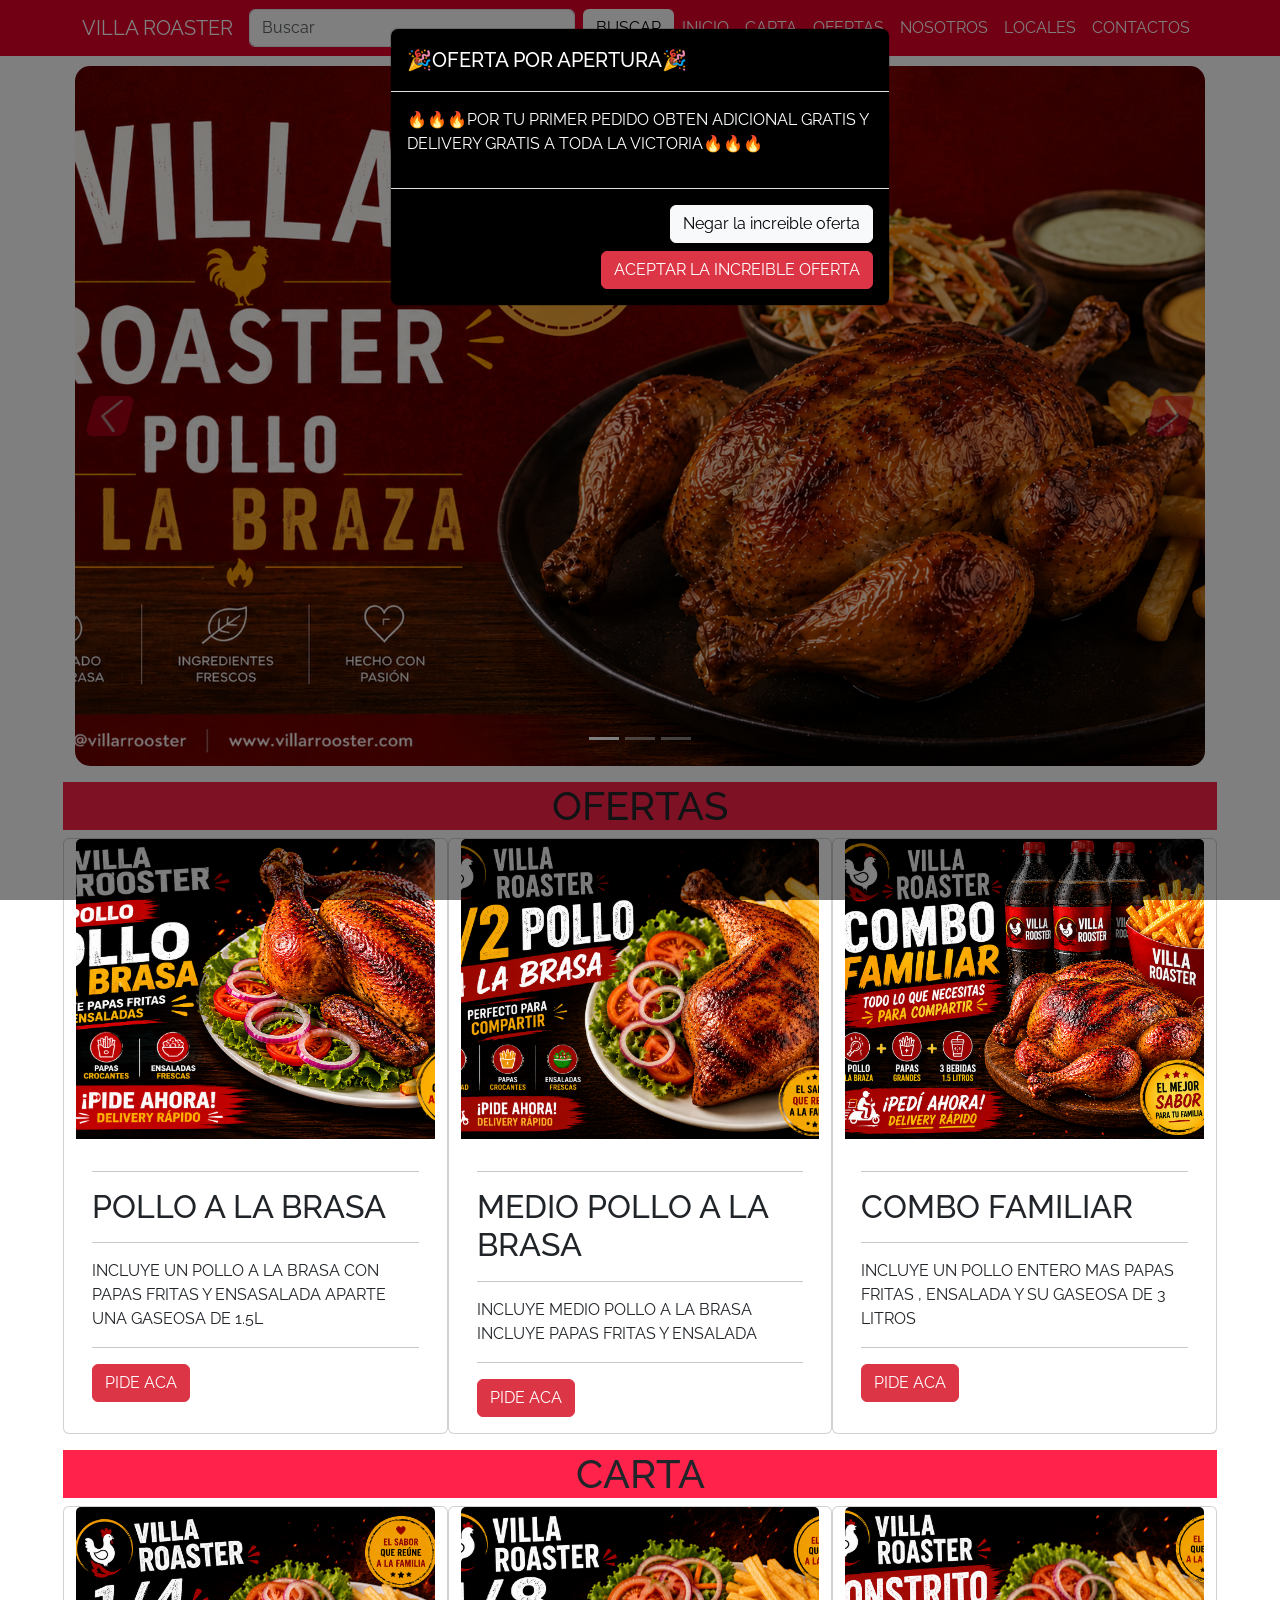
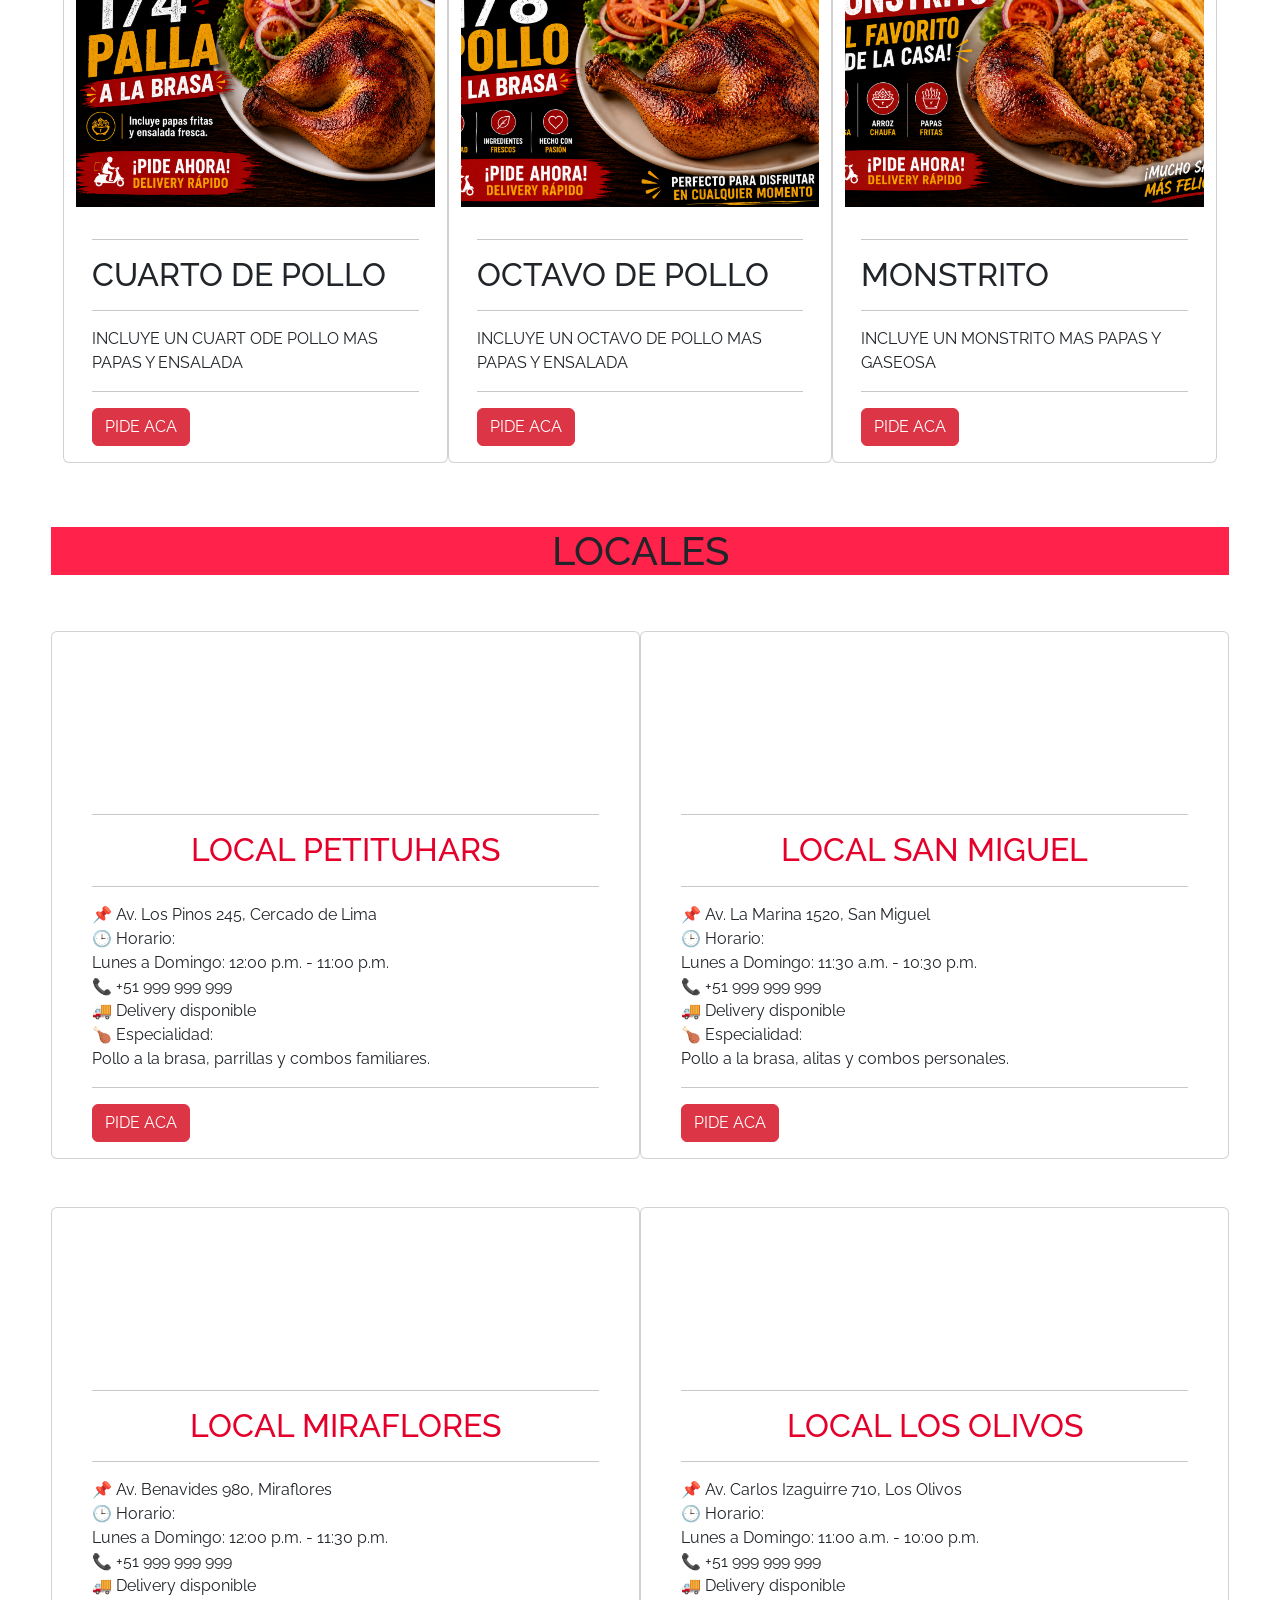
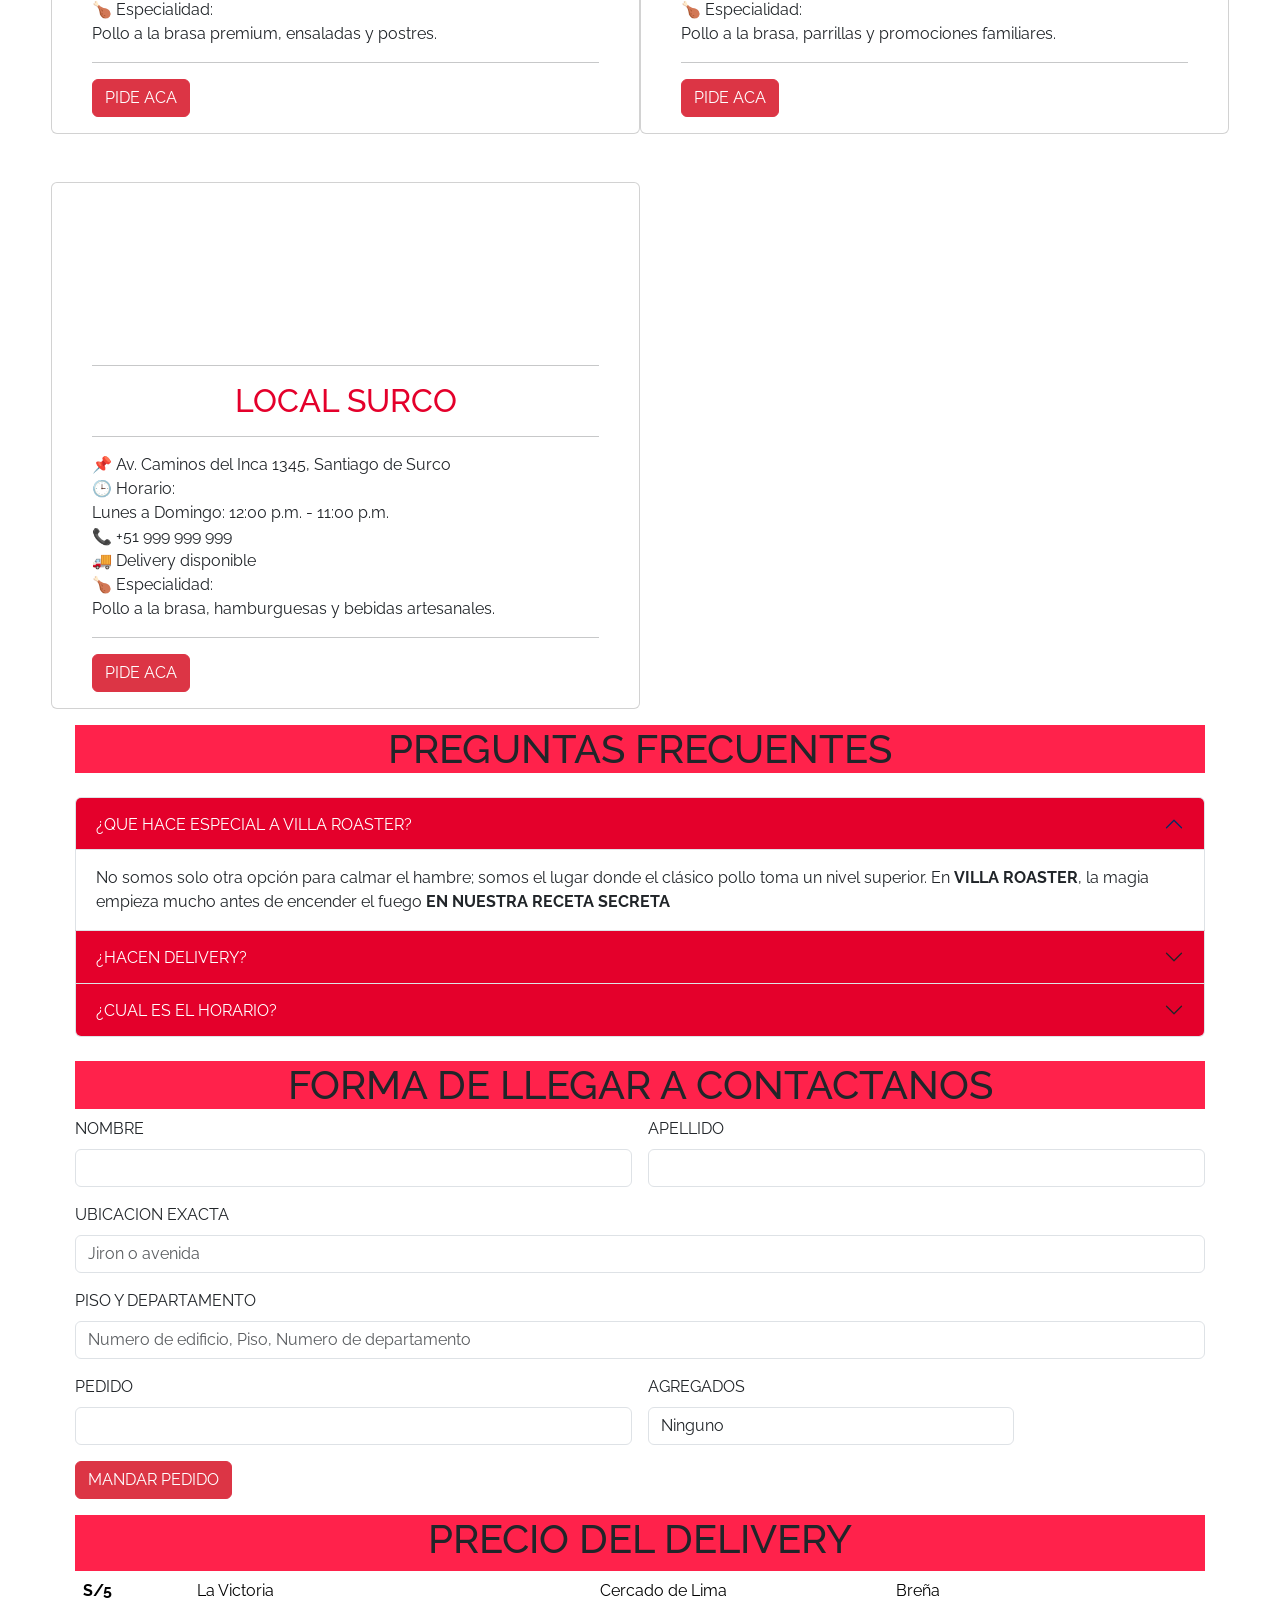
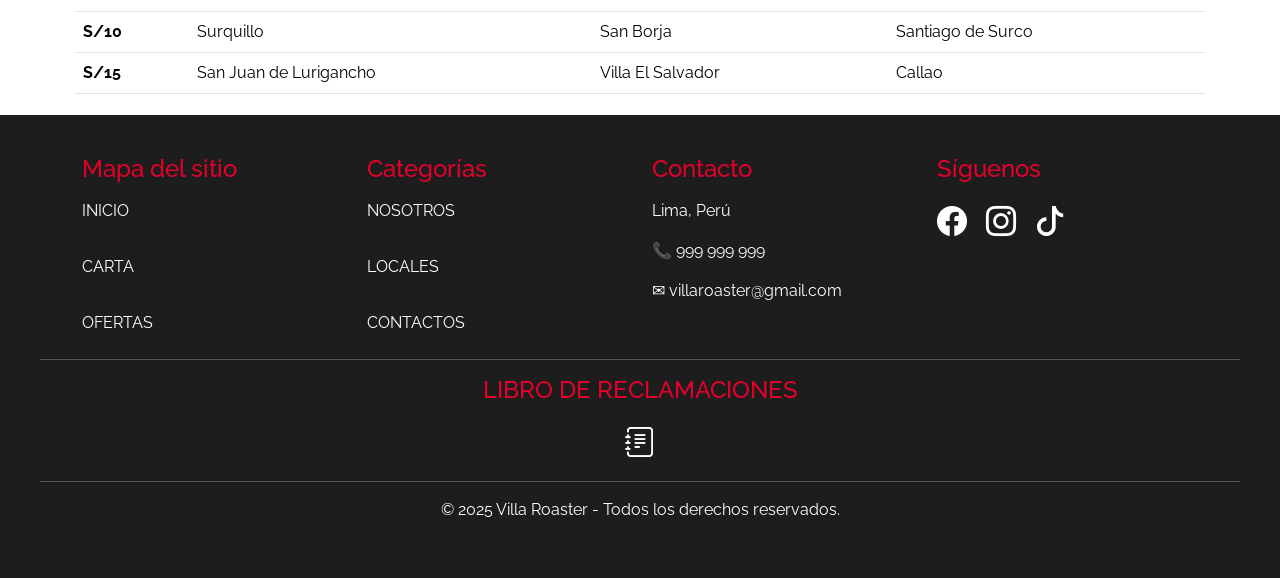
==== commit b3fa46db: "Se mejoro v2 el index" ====
--- a/index.html
+++ b/index.html
@@ -22,7 +22,7 @@
                 <span class="navbar-toggler-icon"></span>
                 </button>
                 <form class="d-flex" role="search">
-                    <input class="form-control me-2" type="search" placeholder="Buscar" aria-label="Search"/>
+                    <input class="form-control me-2" type="search" placeholder="Buscar" aria-label="Search">
                     <button class="btn mdm-btn-header" type="submit">BUSCAR</button>
                 </form>
                 <div class="collapse navbar-collapse" id="navbarSupportedContent">
@@ -209,6 +209,7 @@
                     🚚 Delivery disponible <br>
                     🍗 Especialidad:<br>
                     Pollo a la brasa premium, ensaladas y postres.
+                    </p>
                  <hr>
                  <a href="contactos.html" class="btn btn-danger">PIDE ACA</a>
              </div>
@@ -217,7 +218,7 @@
               <iframe class="mdm-google" src="https://www.google.com/maps/embed?pb=!1m18!1m12!1m3!1d4689.100770601916!2d-77.03832402413627!3d-12.067105942281426!2m3!1f0!2f0!3f0!3m2!1i1024!2i768!4f13.1!3m3!1m2!1s0x9105c8eb0ef54037%3A0x6dc14dcc4062cff1!2sIDAT%20-%20Campus%20Centro%20de%20Lima!5e1!3m2!1sen!2spe!4v1783303279409!5m2!1sen!2spe" style="border:0;" allowfullscreen="" loading="lazy" referrerpolicy="strict-origin-when-cross-origin"></iframe>
              <div class="card-body">
                 <hr>
-                 <h4 class="card-title mdm-card-text">LOCAL LOS OLIVOS</h4>
+                 <h2 class="card-title mdm-card-text">LOCAL LOS OLIVOS</h2>
                  <p class="card-text mdm-card-text"> 
                     <hr>
                     📌 Av. Carlos Izaguirre 710, Los Olivos <br>
@@ -236,7 +237,7 @@
               <iframe class="mdm-google" src="https://www.google.com/maps/embed?pb=!1m18!1m12!1m3!1d4689.100770601916!2d-77.03832402413627!3d-12.067105942281426!2m3!1f0!2f0!3f0!3m2!1i1024!2i768!4f13.1!3m3!1m2!1s0x9105c8eb0ef54037%3A0x6dc14dcc4062cff1!2sIDAT%20-%20Campus%20Centro%20de%20Lima!5e1!3m2!1sen!2spe!4v1783303279409!5m2!1sen!2spe" style="border:0;" allowfullscreen="" loading="lazy" referrerpolicy="strict-origin-when-cross-origin"></iframe>
              <div class="card-body">
                 <hr>
-                 <h4 class="card-title mdm-card-text">LOCAL SURCO</h4>
+                 <h2 class="card-title mdm-card-text">LOCAL SURCO</h2>
                  <p class="card-text mdm-card-text"> 
                     <hr>
                     📌 Av. Caminos del Inca 1345, Santiago de Surco <br>
@@ -318,7 +319,7 @@
   </div>
   <div class="col-md-4">
     <label for="Agregados" class="form-label">AGREGADOS</label>
-    <select id="inputState" class="Agregados">
+    <select id="Agregados" class="form-control">
       <option selected>Ninguno</option>
       <option>Pepsi 3LT</option>
       <option>Coca Cola 3LT</option>
@@ -326,7 +327,6 @@
       <option>Extra Ensalada</option>
       <option>Extra mayonesa marca Toji aiii</option>
     </select>
-  </div>
   </div>
   <div class="col-12">
     <button type="submit" class="btn btn-danger">MANDAR PEDIDO</button>
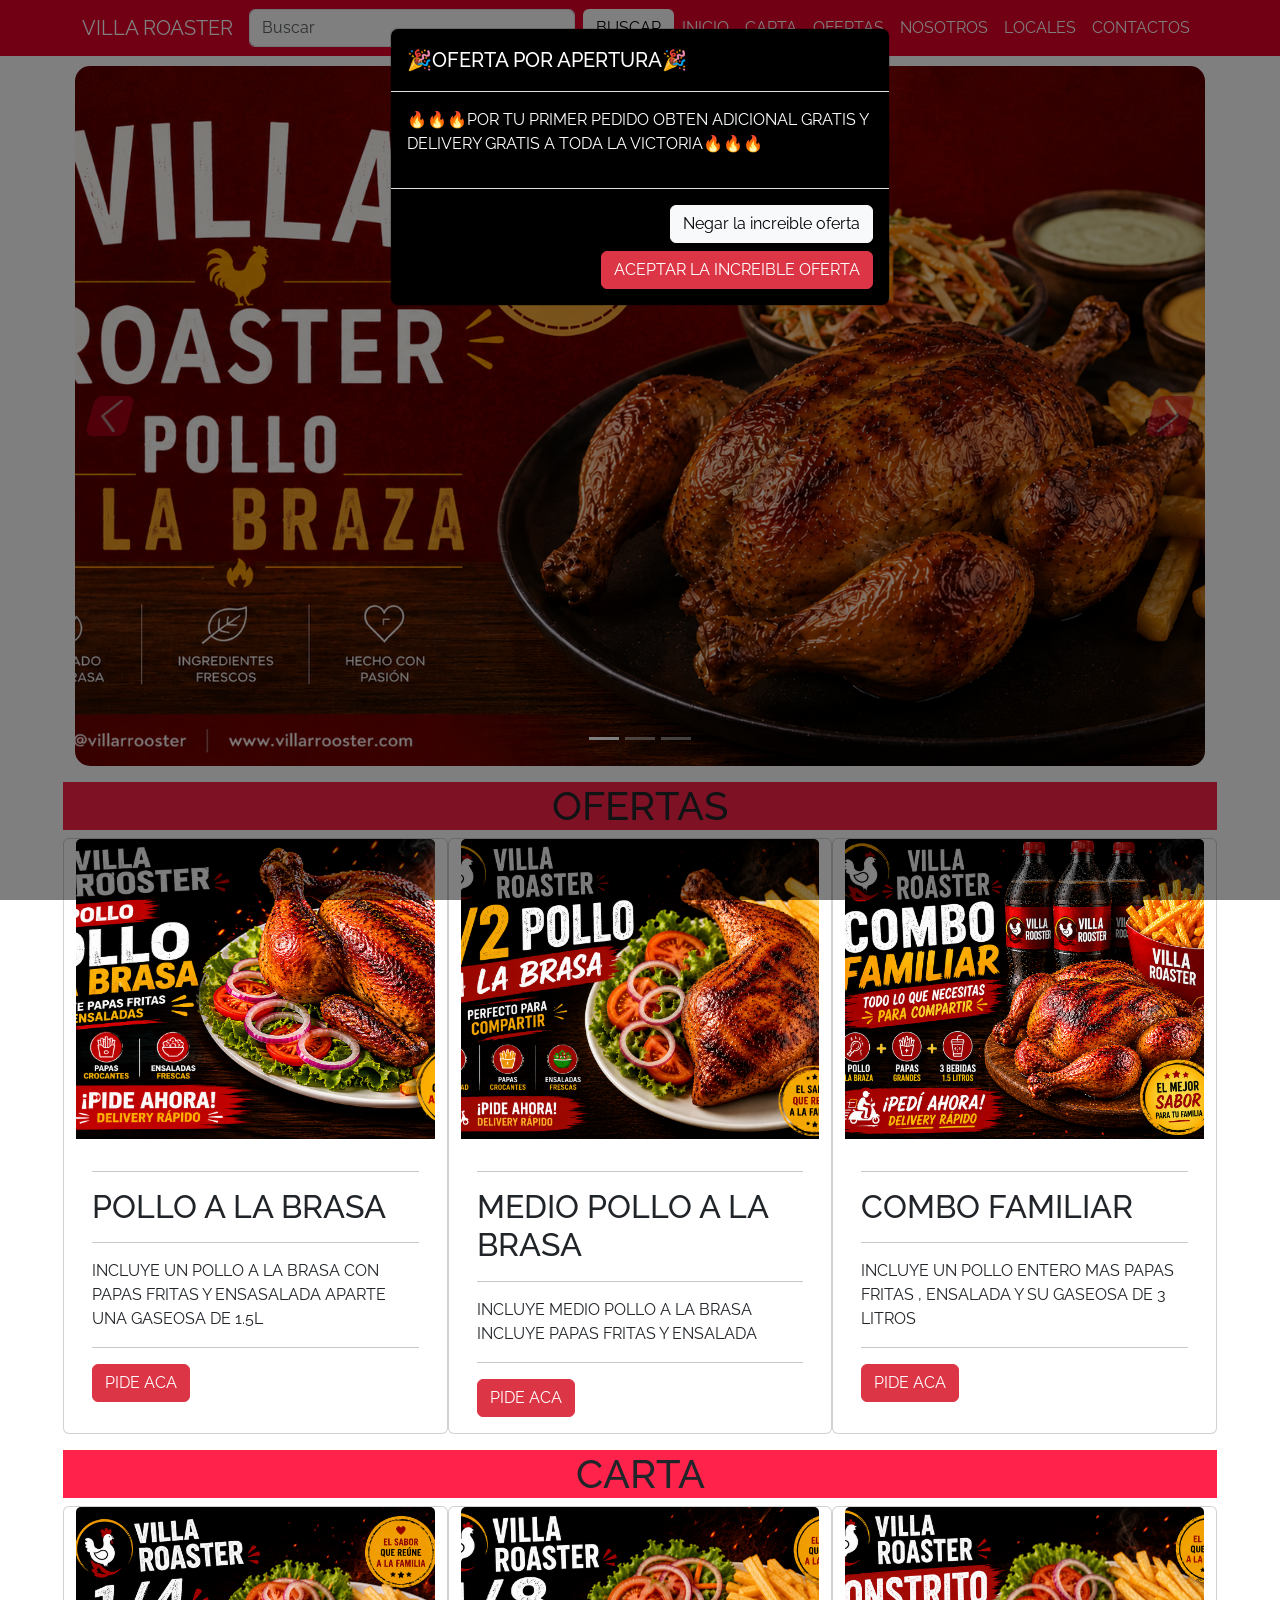
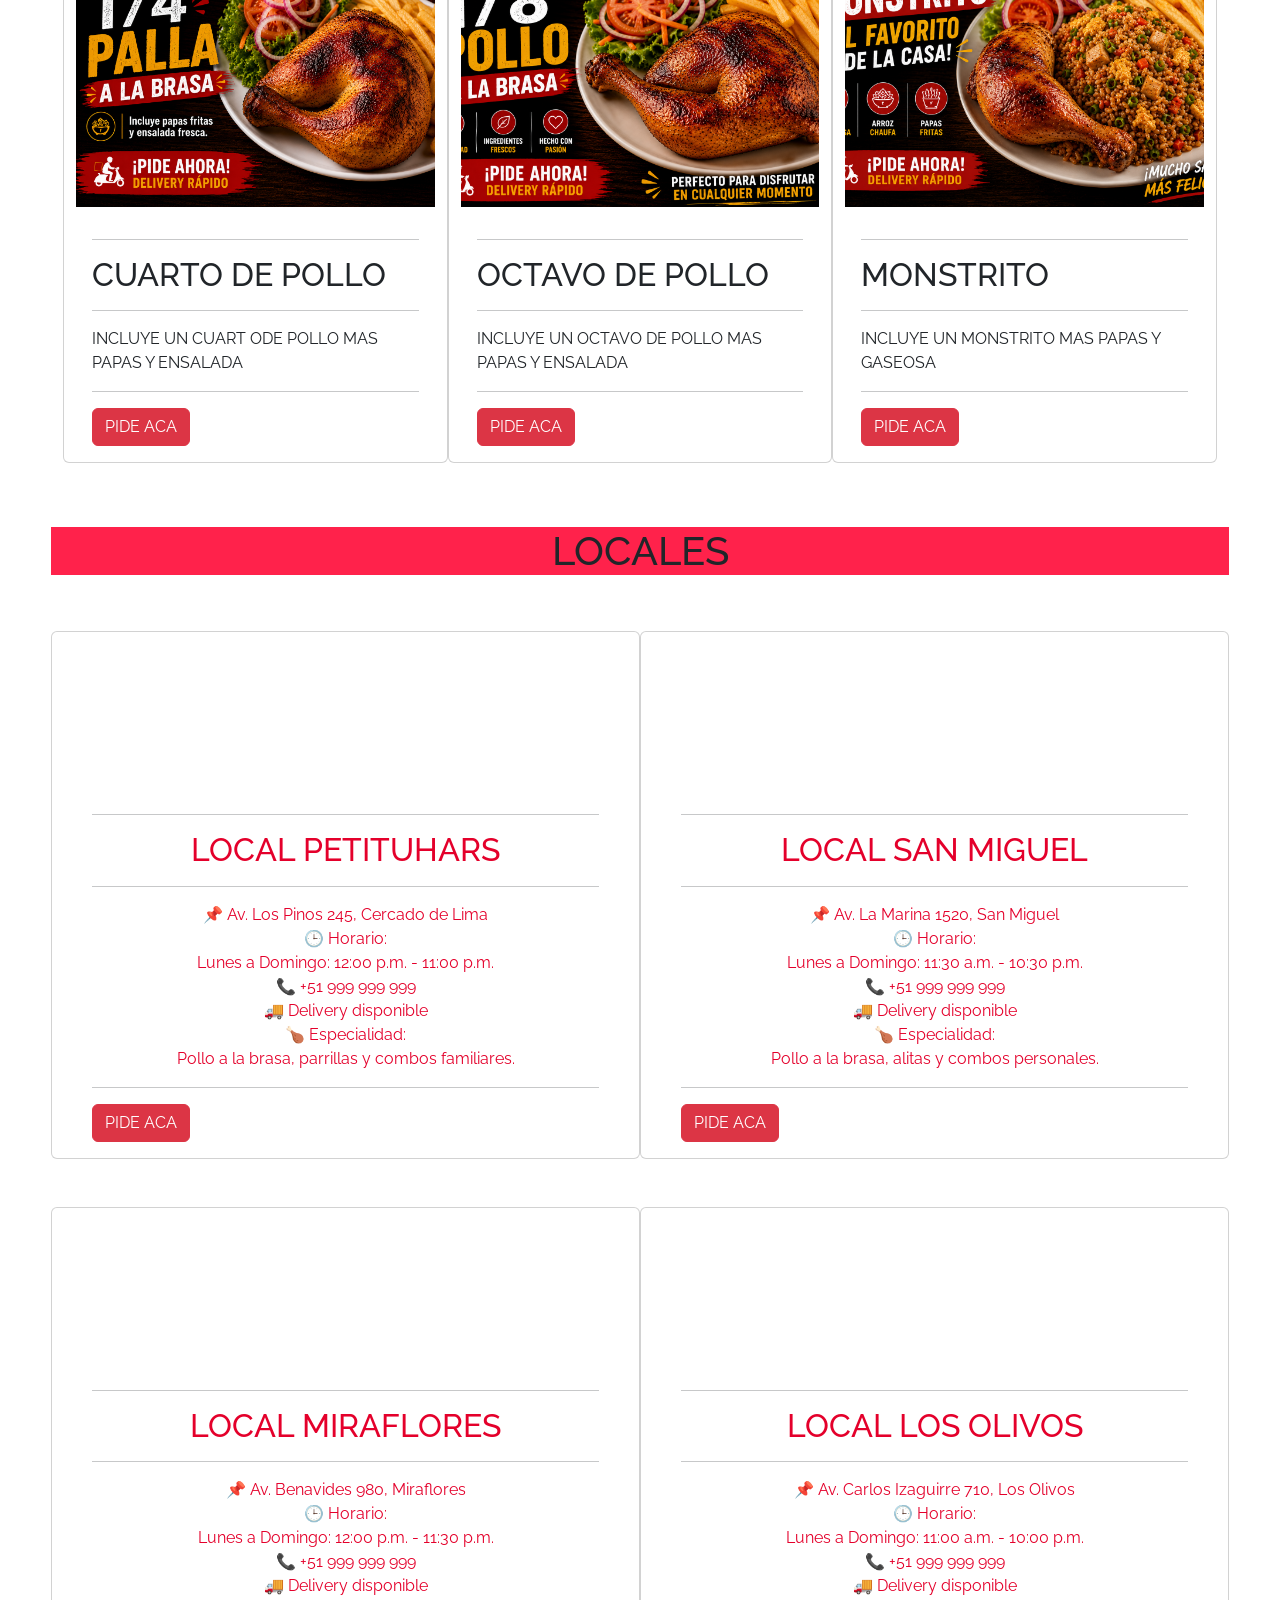
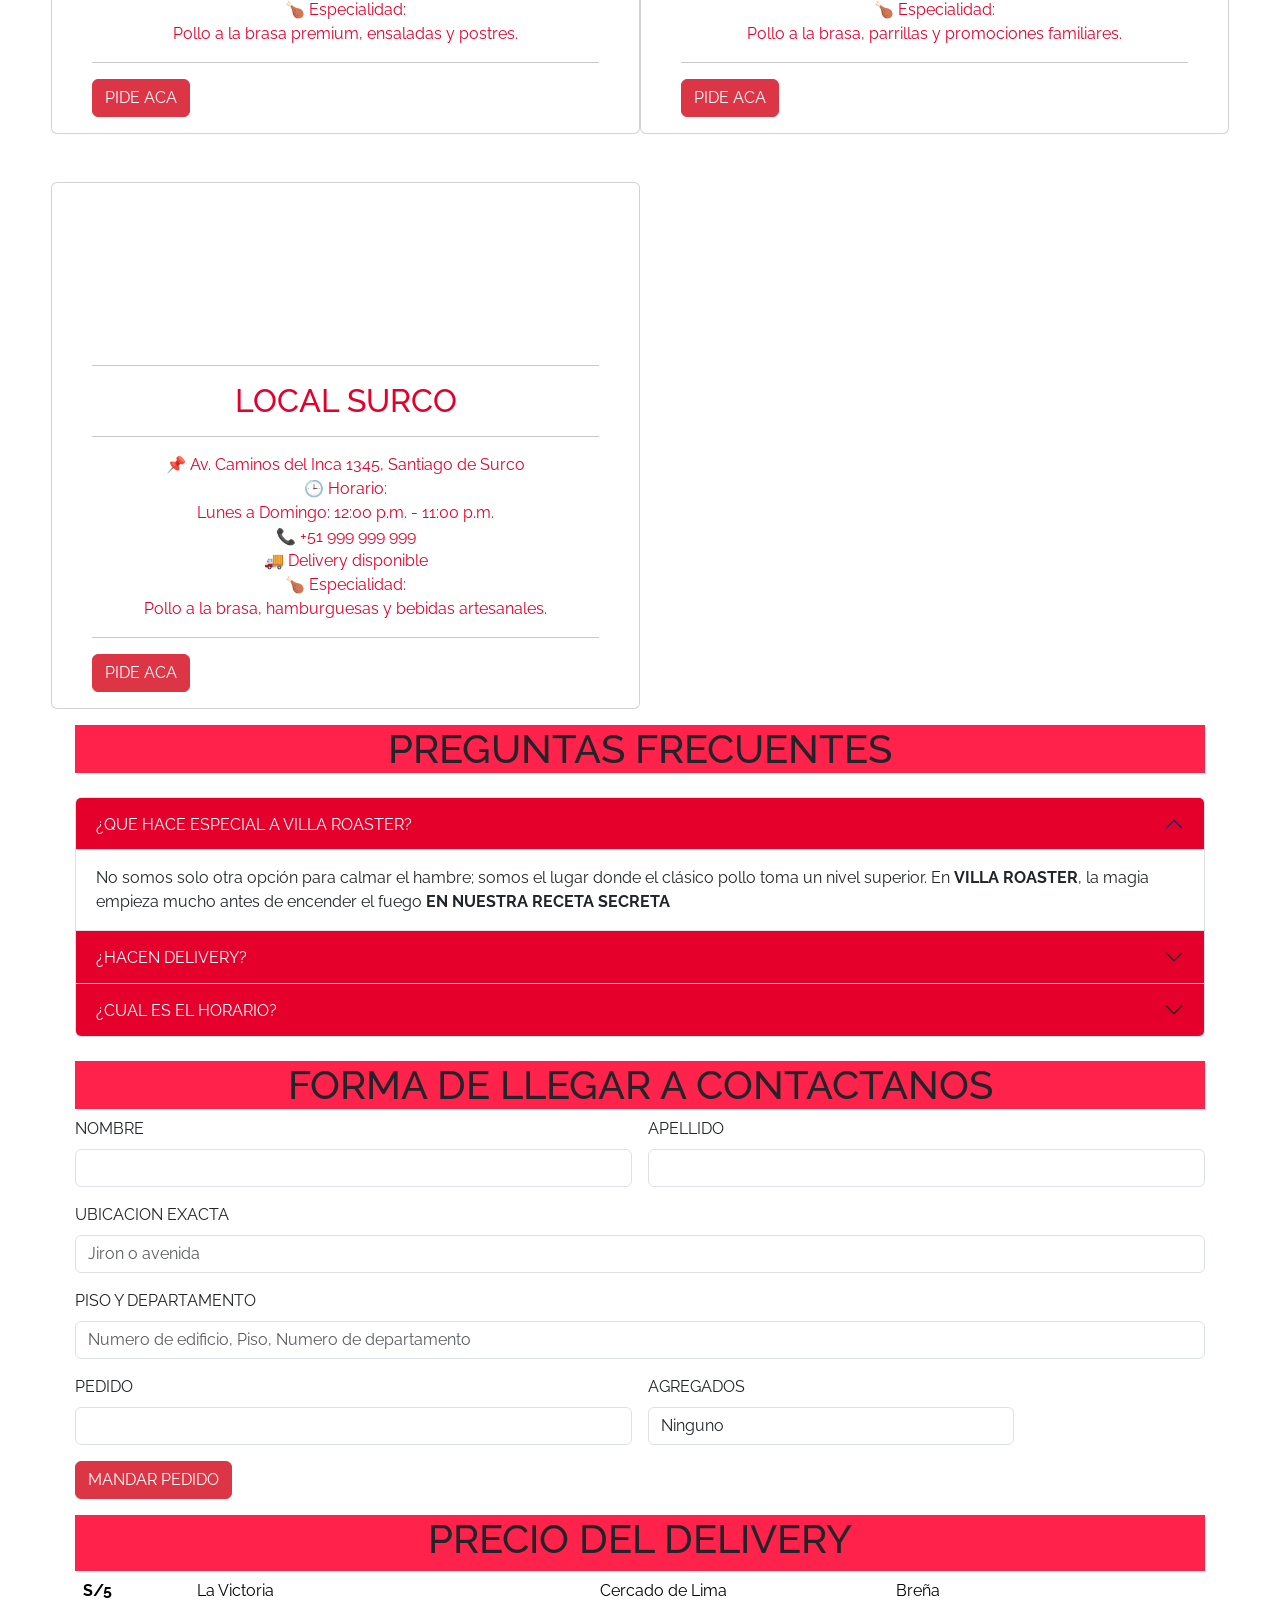
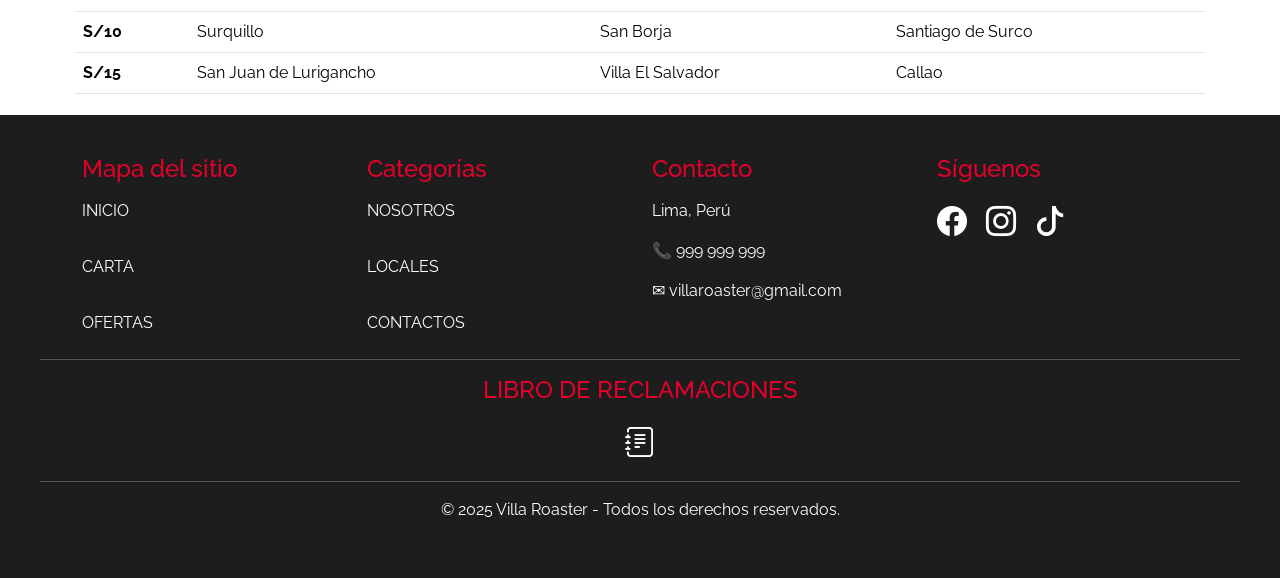
==== commit d3034801: "Se mejoro v4 el index" ====
--- a/index.html
+++ b/index.html
@@ -162,8 +162,8 @@
              <div class="card-body">
                 <hr>
                  <h2 class="card-title mdm-card-text">LOCAL PETITUHARS</h2>
+                 <hr>
                  <p class="card-text mdm-card-text"> 
-                    <hr>
                     📌 Av. Los Pinos 245, Cercado de Lima <br>
                     🕒 Horario:<br>
                     Lunes a Domingo: 12:00 p.m. - 11:00 p.m. <br>
@@ -181,8 +181,8 @@
              <div class="card-body">
                 <hr>
                  <h2 class="card-title mdm-card-text">LOCAL SAN MIGUEL</h2>
+                 <hr>
                  <p class="card-text mdm-card-text"> 
-                    <hr>
                     📌 Av. La Marina 1520, San Miguel <br>
                     🕒 Horario:<br>
                     Lunes a Domingo: 11:30 a.m. - 10:30 p.m. <br>
@@ -200,8 +200,8 @@
              <div class="card-body">
                 <hr>
                  <h2 class="card-title mdm-card-text">LOCAL MIRAFLORES</h2>
+                 <hr>
                  <p class="card-text mdm-card-text"> 
-                    <hr>
                     📌 Av. Benavides 980, Miraflores <br>
                     🕒 Horario:<br>
                     Lunes a Domingo: 12:00 p.m. - 11:30 p.m. <br>
@@ -219,8 +219,8 @@
              <div class="card-body">
                 <hr>
                  <h2 class="card-title mdm-card-text">LOCAL LOS OLIVOS</h2>
+                 <hr>
                  <p class="card-text mdm-card-text"> 
-                    <hr>
                     📌 Av. Carlos Izaguirre 710, Los Olivos <br>
                     🕒 Horario:<br>
                     Lunes a Domingo: 11:00 a.m. - 10:00 p.m. <br>
@@ -238,8 +238,8 @@
              <div class="card-body">
                 <hr>
                  <h2 class="card-title mdm-card-text">LOCAL SURCO</h2>
+                 <hr>
                  <p class="card-text mdm-card-text"> 
-                    <hr>
                     📌 Av. Caminos del Inca 1345, Santiago de Surco <br>
                     🕒 Horario:<br>
                     Lunes a Domingo: 12:00 p.m. - 11:00 p.m. <br>
@@ -365,7 +365,6 @@
 
         <div class="col-md-3">
             <h4>Mapa del sitio</h4>
-
             <a href='index.html'>INICIO</a><br>
             <a href='/carta.html'>CARTA</a><br>
             <a href='/ofertas.html'>OFERTAS</a>
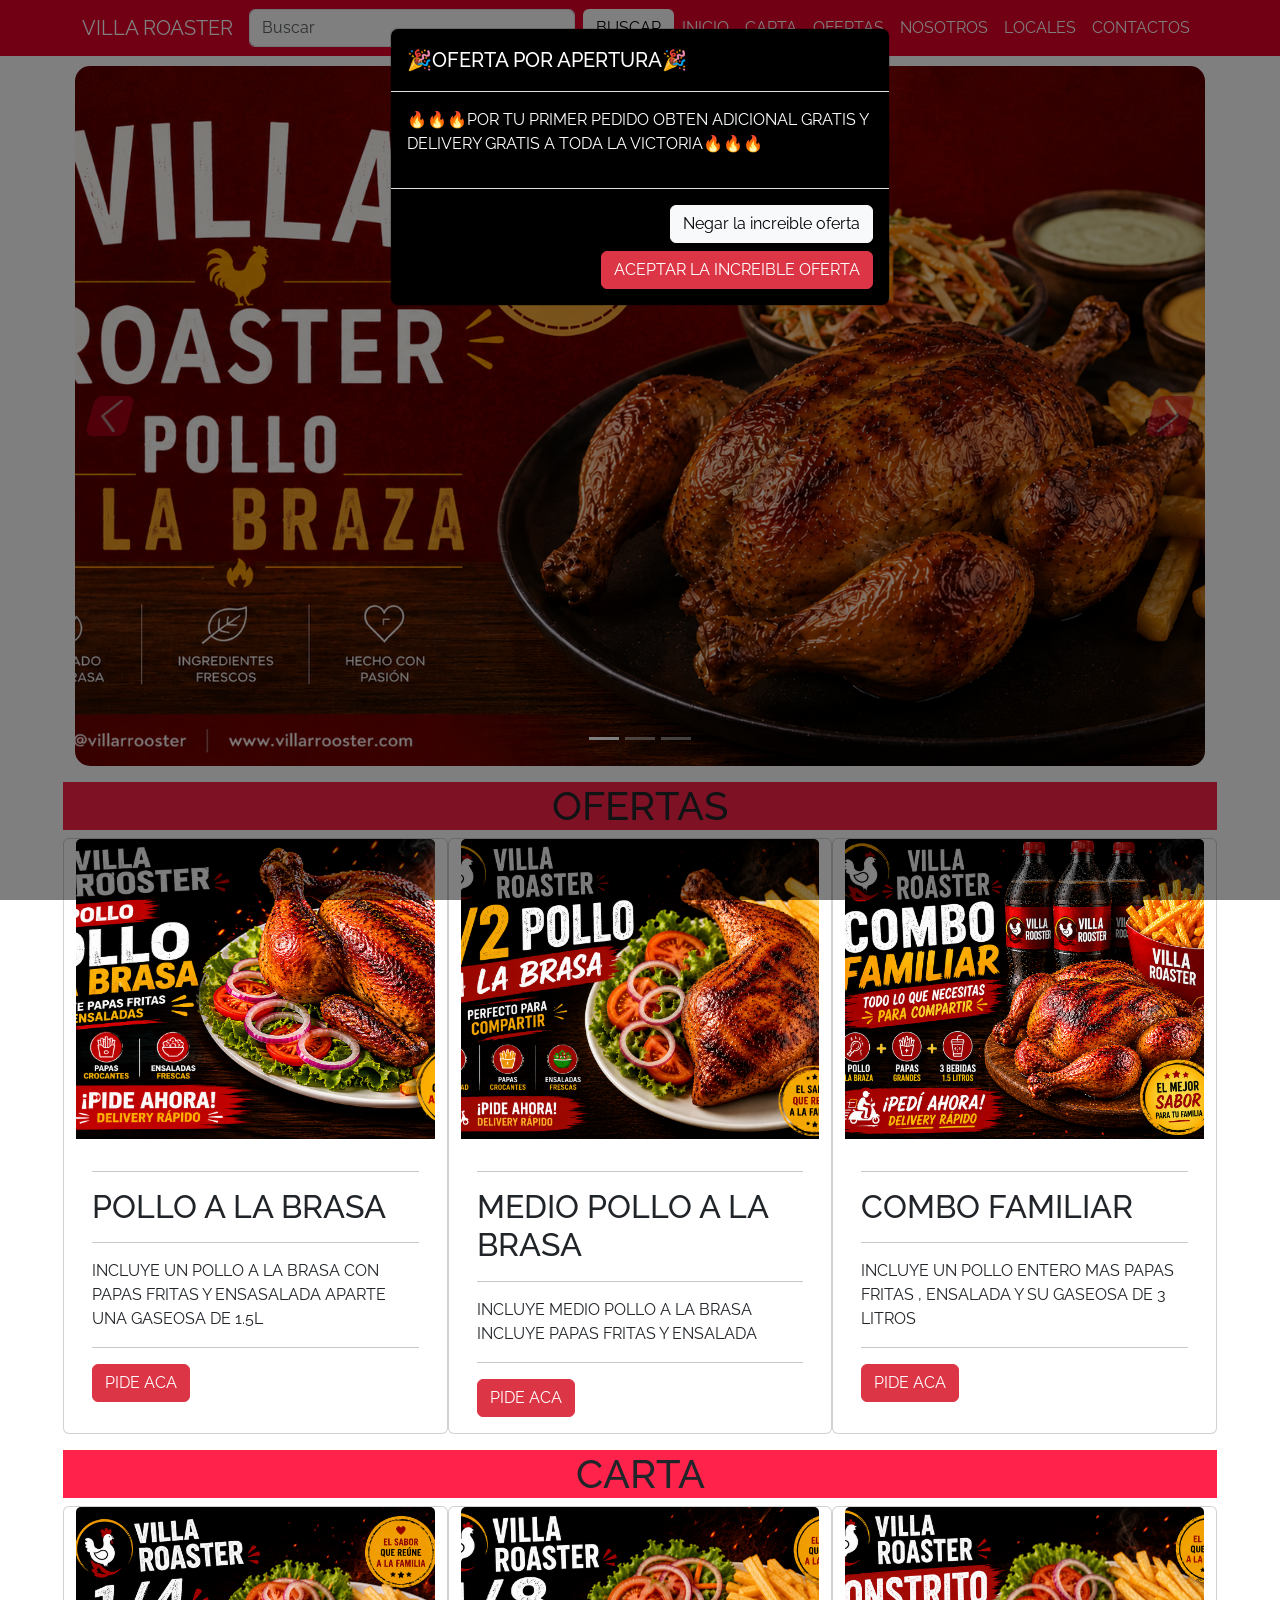
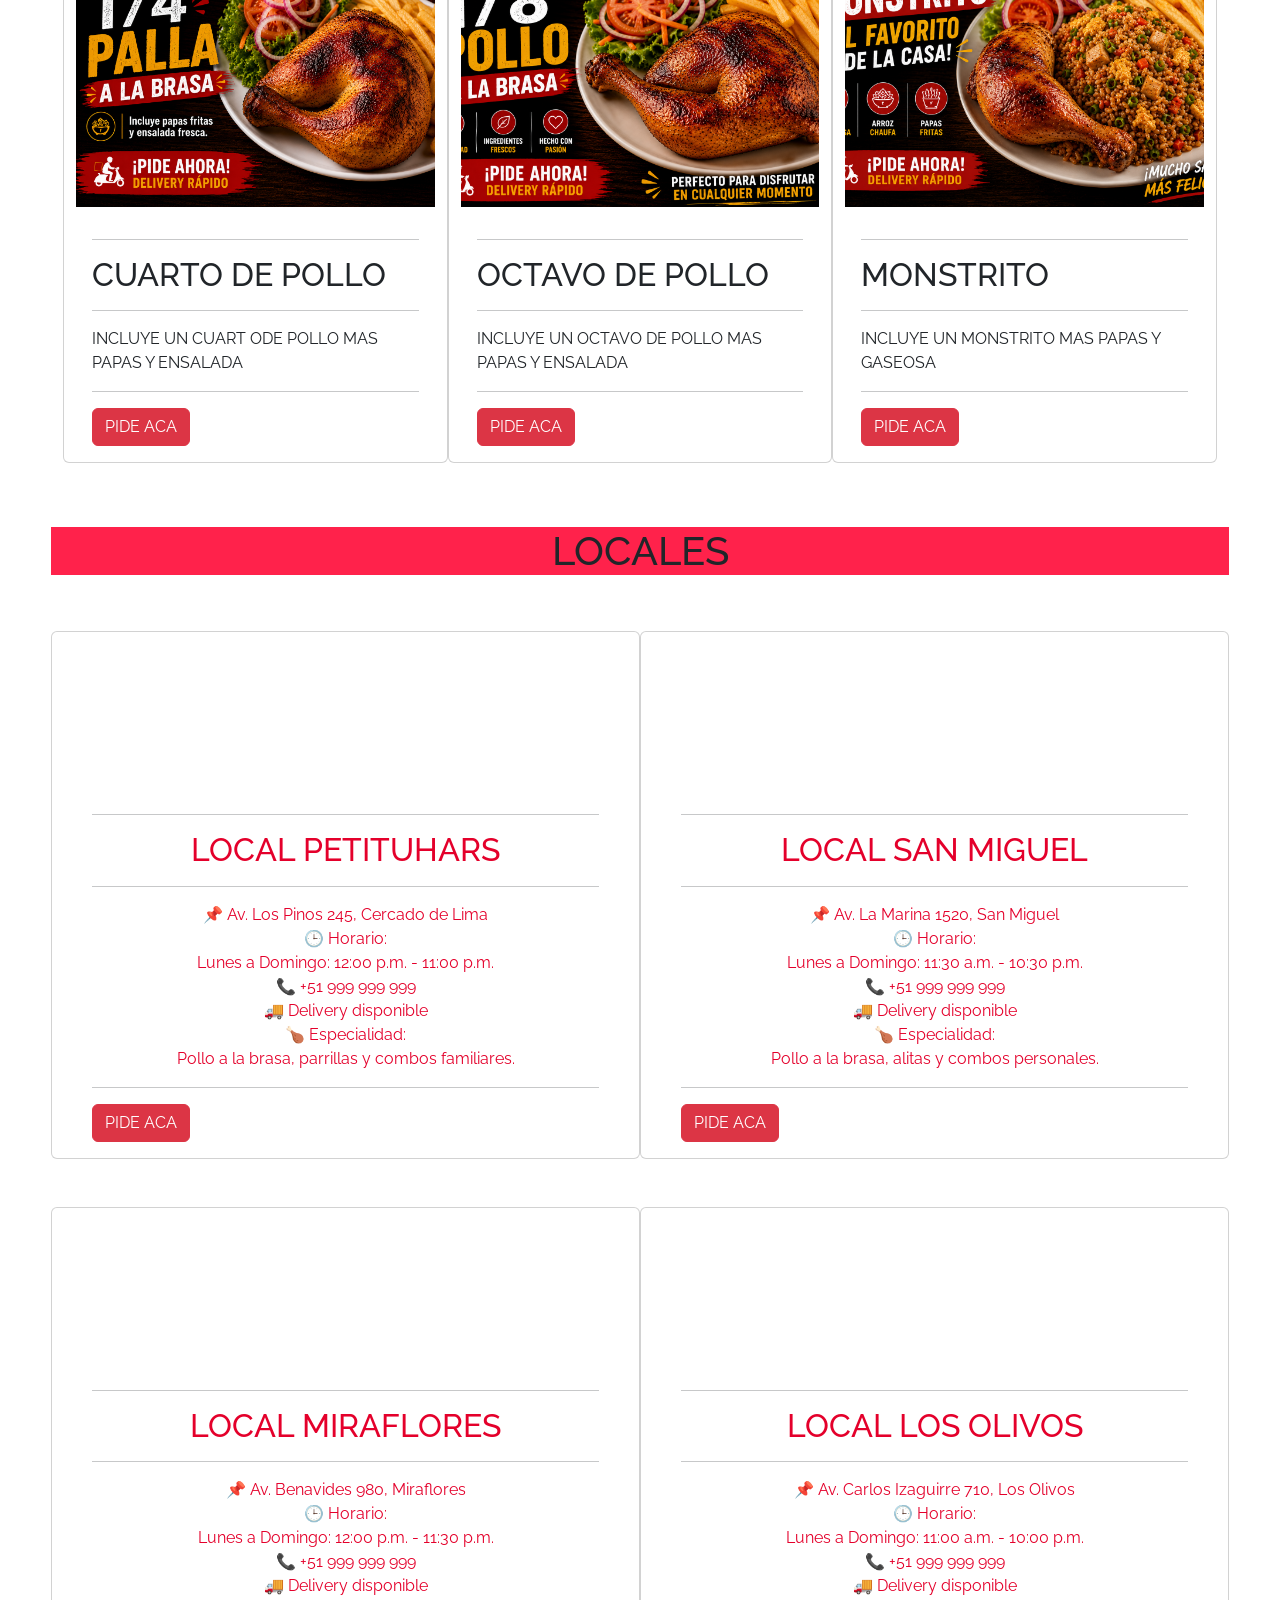
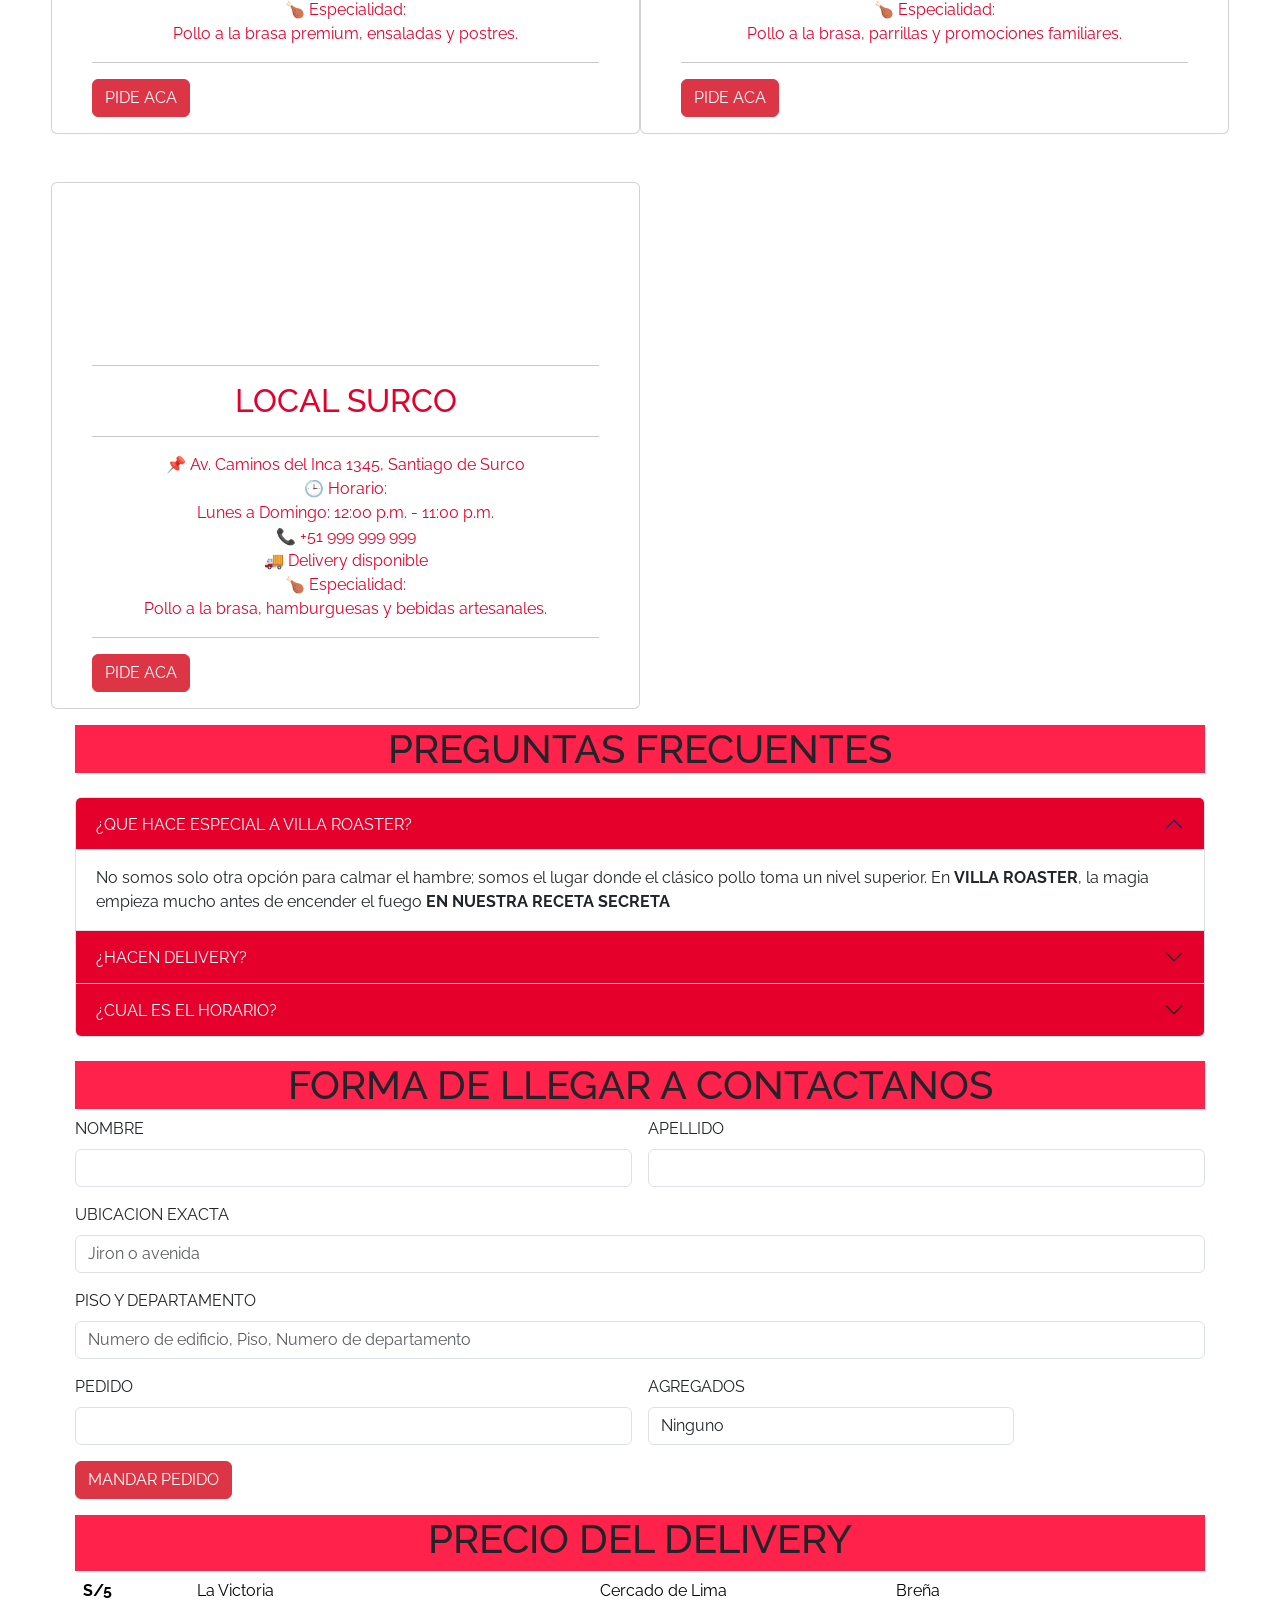
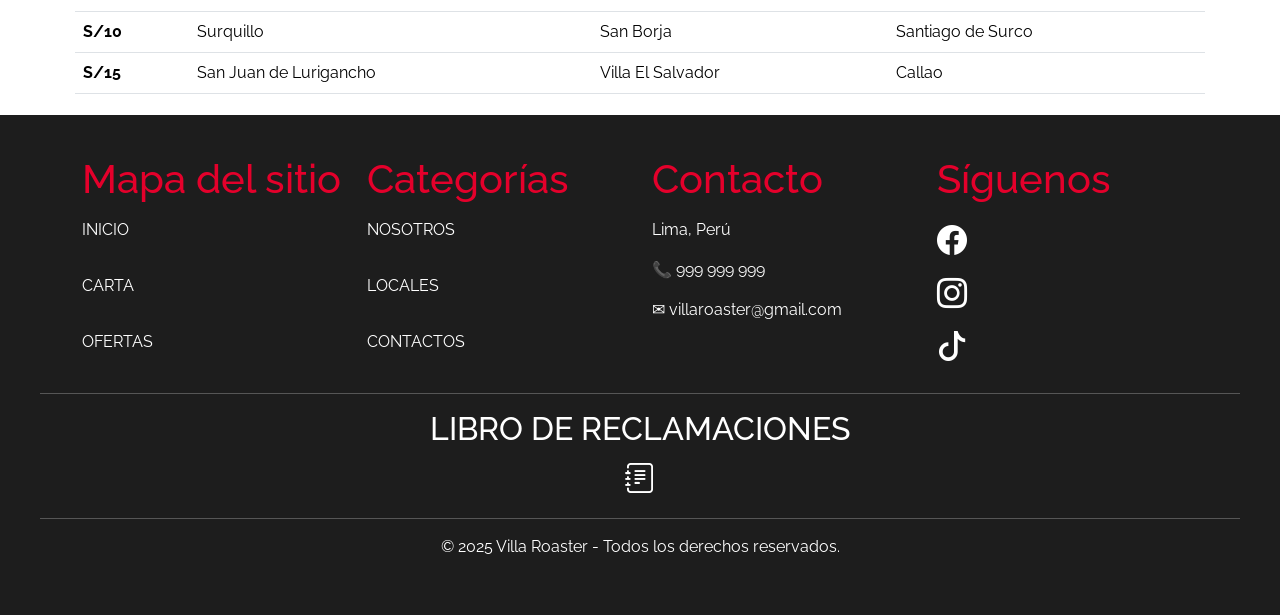
==== commit c317ab4a: "Cambios desde la PCv3" ====
--- a/index.html
+++ b/index.html
@@ -360,50 +360,52 @@
 </section>
     </main>
     <footer class="mdm-footer">
-    <div class="container">
-    <div class="row">
+      <div class="container">
+        <div class="row">
+          <div class="col-md-3">
+            <h1>Mapa del sitio</h1>
 
-        <div class="col-md-3">
-            <h4>Mapa del sitio</h4>
-            <a href='index.html'>INICIO</a><br>
-            <a href='/carta.html'>CARTA</a><br>
-            <a href='/ofertas.html'>OFERTAS</a>
-        </div>
+            <a href="index.html">INICIO</a><br>
+            <a href="/carta.html">CARTA</a><br>
+            <a href="/ofertas.html">OFERTAS</a>
+          </div>
 
-        <div class="col-md-3">
-            <h4>Categorías</h4>
+          <div class="col-md-3">
+            <h1>Categorías</h1>
 
-            <a href='/nosotros.html'>NOSOTROS</a><br>
-            <a href='/locales.html'>LOCALES</a><br>
-            <a href='/contactos.html'>CONTACTOS</a>
-        </div>
+            <a href="/nosotros.html">NOSOTROS</a><br>
+            <a href="/locales.html">LOCALES</a><br>
+            <a href="/contactos.html">CONTACTOS</a>
+          </div>
 
-        <div class="col-md-3">
-            <h4>Contacto</h4>
+          <div class="col-md-3">
+            <h1>Contacto</h1>
 
-            <p> Lima, Perú</p>
+            <p>Lima, Perú</p>
             <p>📞 999 999 999</p>
             <p>✉ villaroaster@gmail.com</p>
+          </div>
+          <div class="col-md-3">
+            <h1>Síguenos</h1>
+            <a href="https://www.facebook.com" target="_blank">
+  <i class="bi bi-facebook"></i></a>
+           <a href="https://www.instagram.com" target="_blank">
+  <i class="bi bi-instagram"></i></a>
+            <a href="https://www.tiktok.com" target="_blank">
+  <i class="bi bi-tiktok"></i></a>
+          </div>
         </div>
-        <div class="col-md-3">
-            <h4>Síguenos</h4>
-
-            <i class="bi bi-facebook"></i>
-            <i class="bi bi-instagram"></i>
-            <i class="bi bi-tiktok"></i>
-        </div>
-    </div>
-    </div>
-    <hr>
-    <div class="row mdm-libro_de_reclamaciones">
-      <h4>LIBRO DE RECLAMACIONES</h4>
-      <i class="bi bi-journal-text"></i>
-    </div>
-    <hr>
-    <p class="text-center">
+      </div>
+      <hr>
+      <div class="row mdm-libro_de_reclamaciones">
+        <h2>LIBRO DE RECLAMACIONES</h2>
+        <i class="bi bi-journal-text"></i>
+      </div>
+      <hr>
+      <p class="text-center">
         © 2025 Villa Roaster - Todos los derechos reservados.
-    </p>
-</footer>
+      </p>
+    </footer>
 <div class="modal" id="modal" tabindex="-1">
   <div class="modal-dialog">
     <div class="modal-content">
--- a/css/style.css
+++ b/css/style.css
@@ -64,9 +64,10 @@
     padding: 40px;
 }
 
-.mdm-footer h4{
+.mdm-footer h1{
     margin-bottom: 15px;
     color: #E4002B;
+    
 }
 
 .mdm-footer a{
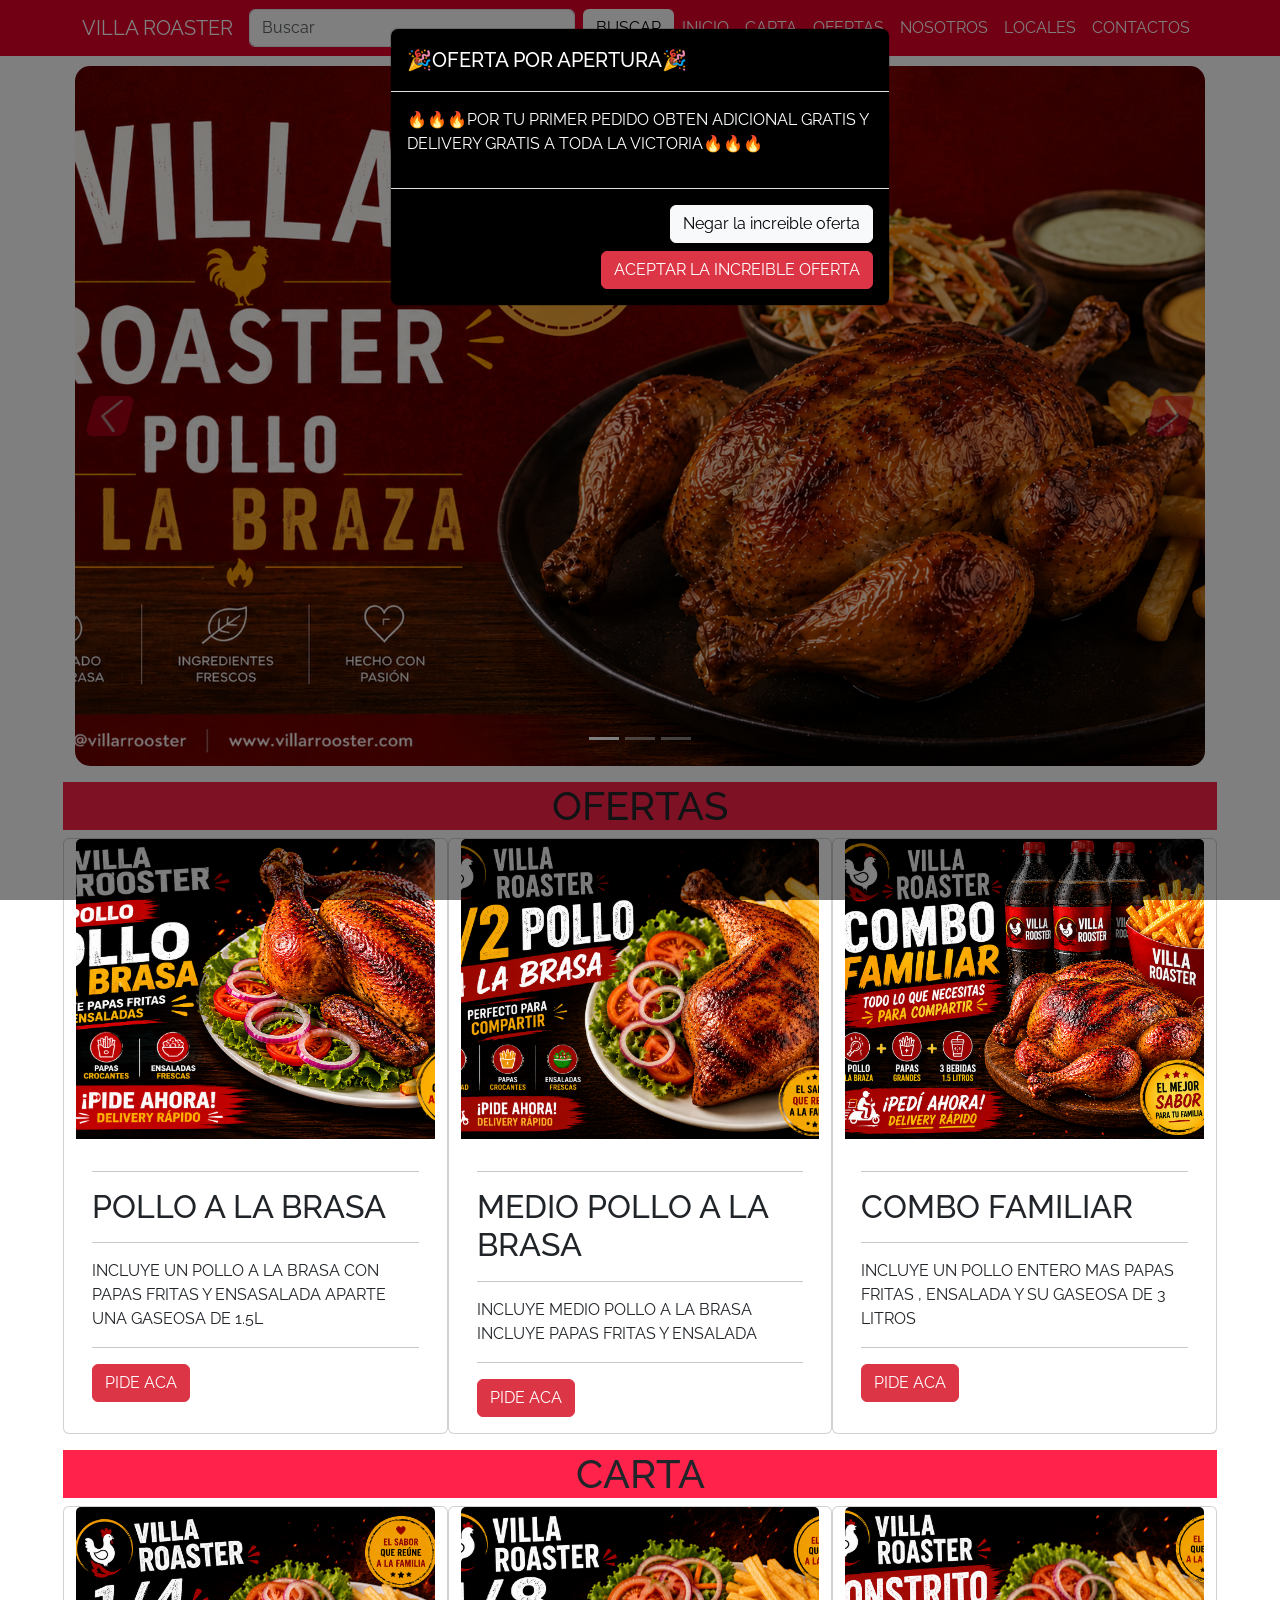
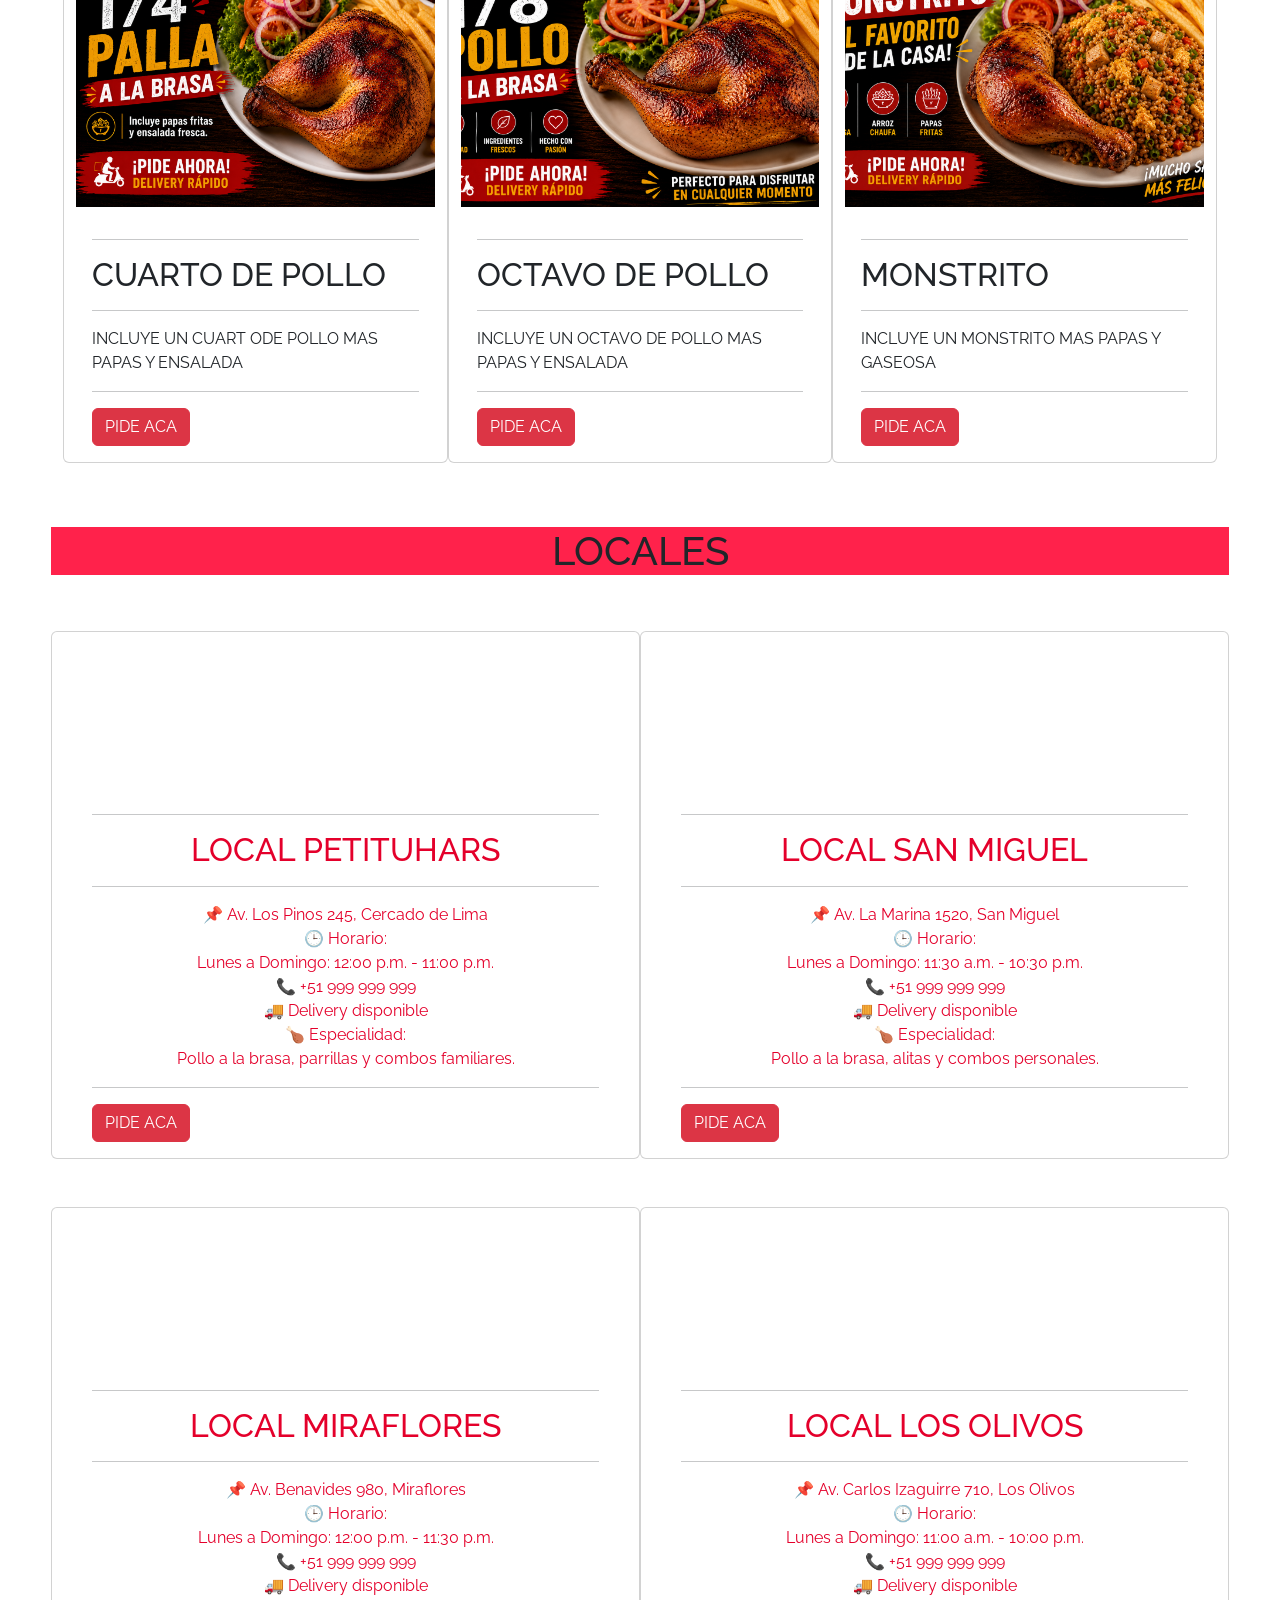
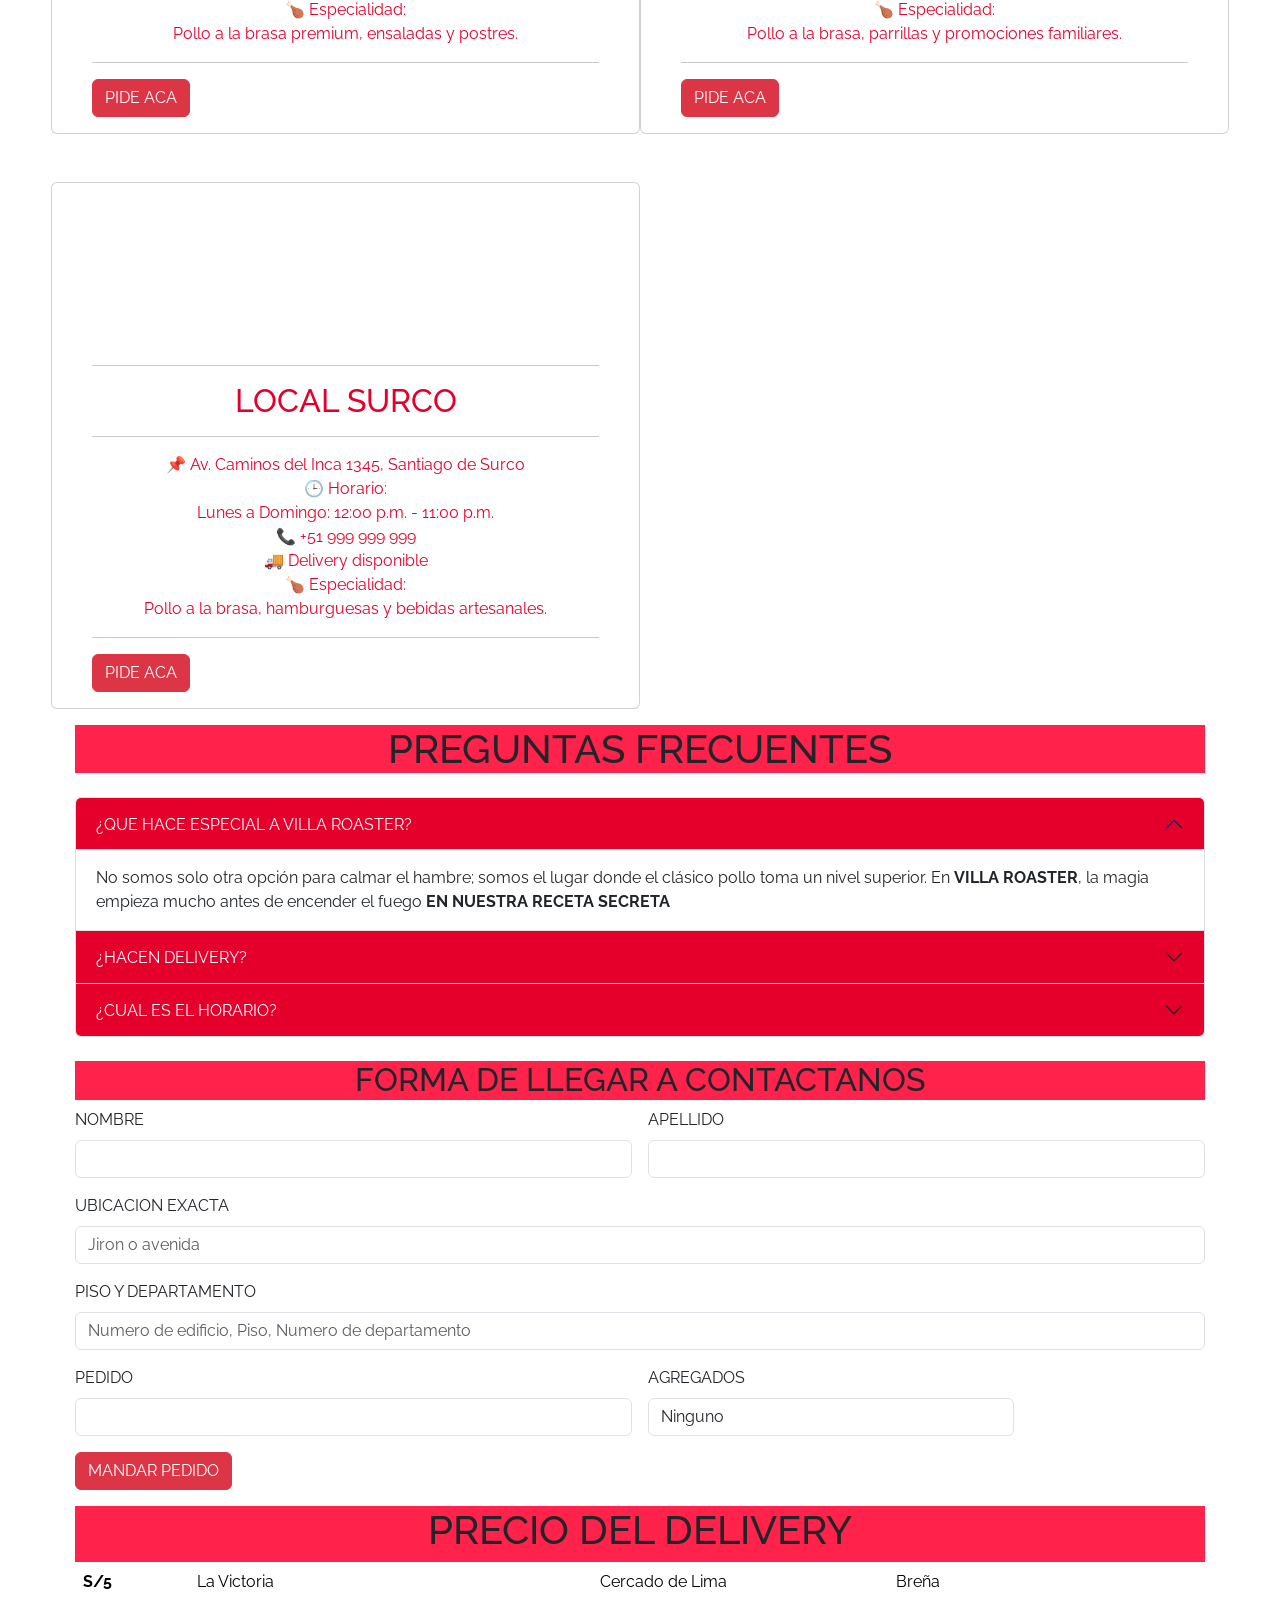
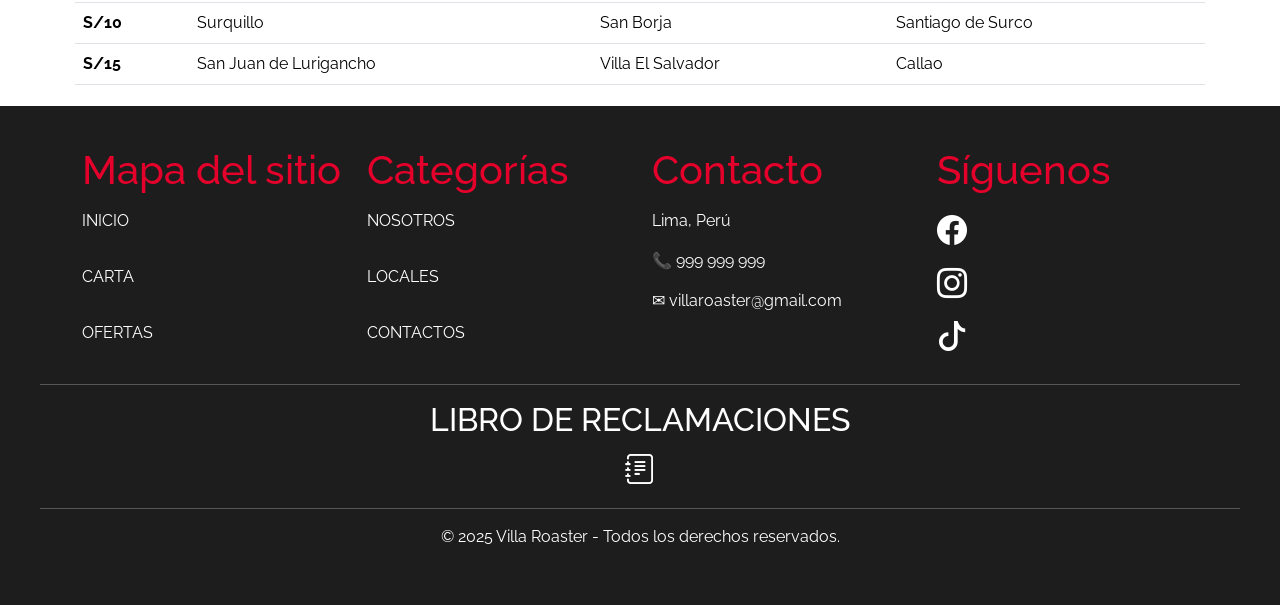
==== commit f543211c: "Cambios desde la PCv7" ====
--- a/index.html
+++ b/index.html
@@ -295,7 +295,7 @@
 </div>
 </section>
 <section>
-  <H1 class="mdm-h2-index mdm-background-h2">FORMA DE LLEGAR A CONTACTANOS</H1>
+  <h2 class="mdm-h2-index mdm-background-h2">FORMA DE LLEGAR A CONTACTANOS</h2>
   <form class="row g-3">
   <div class="col-md-6">
     <label for="Nombre" class="form-label">NOMBRE</label>
